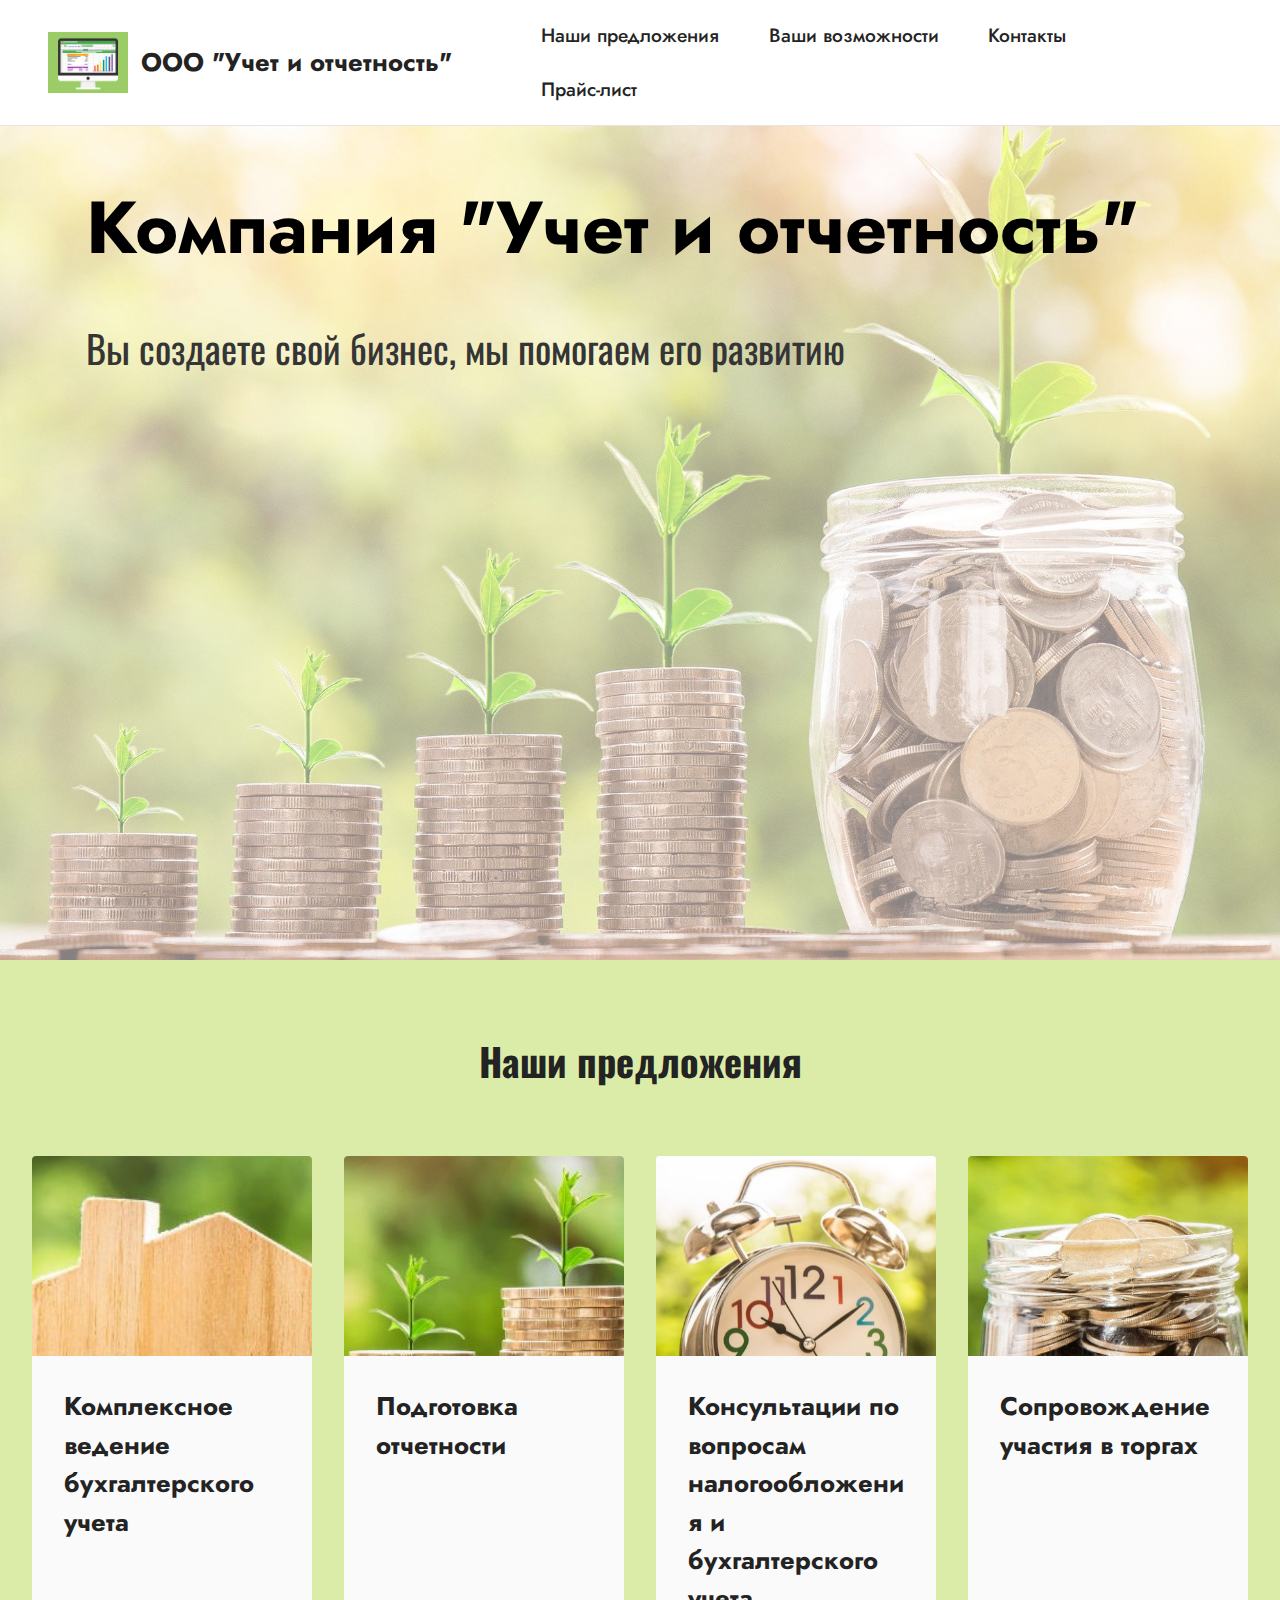
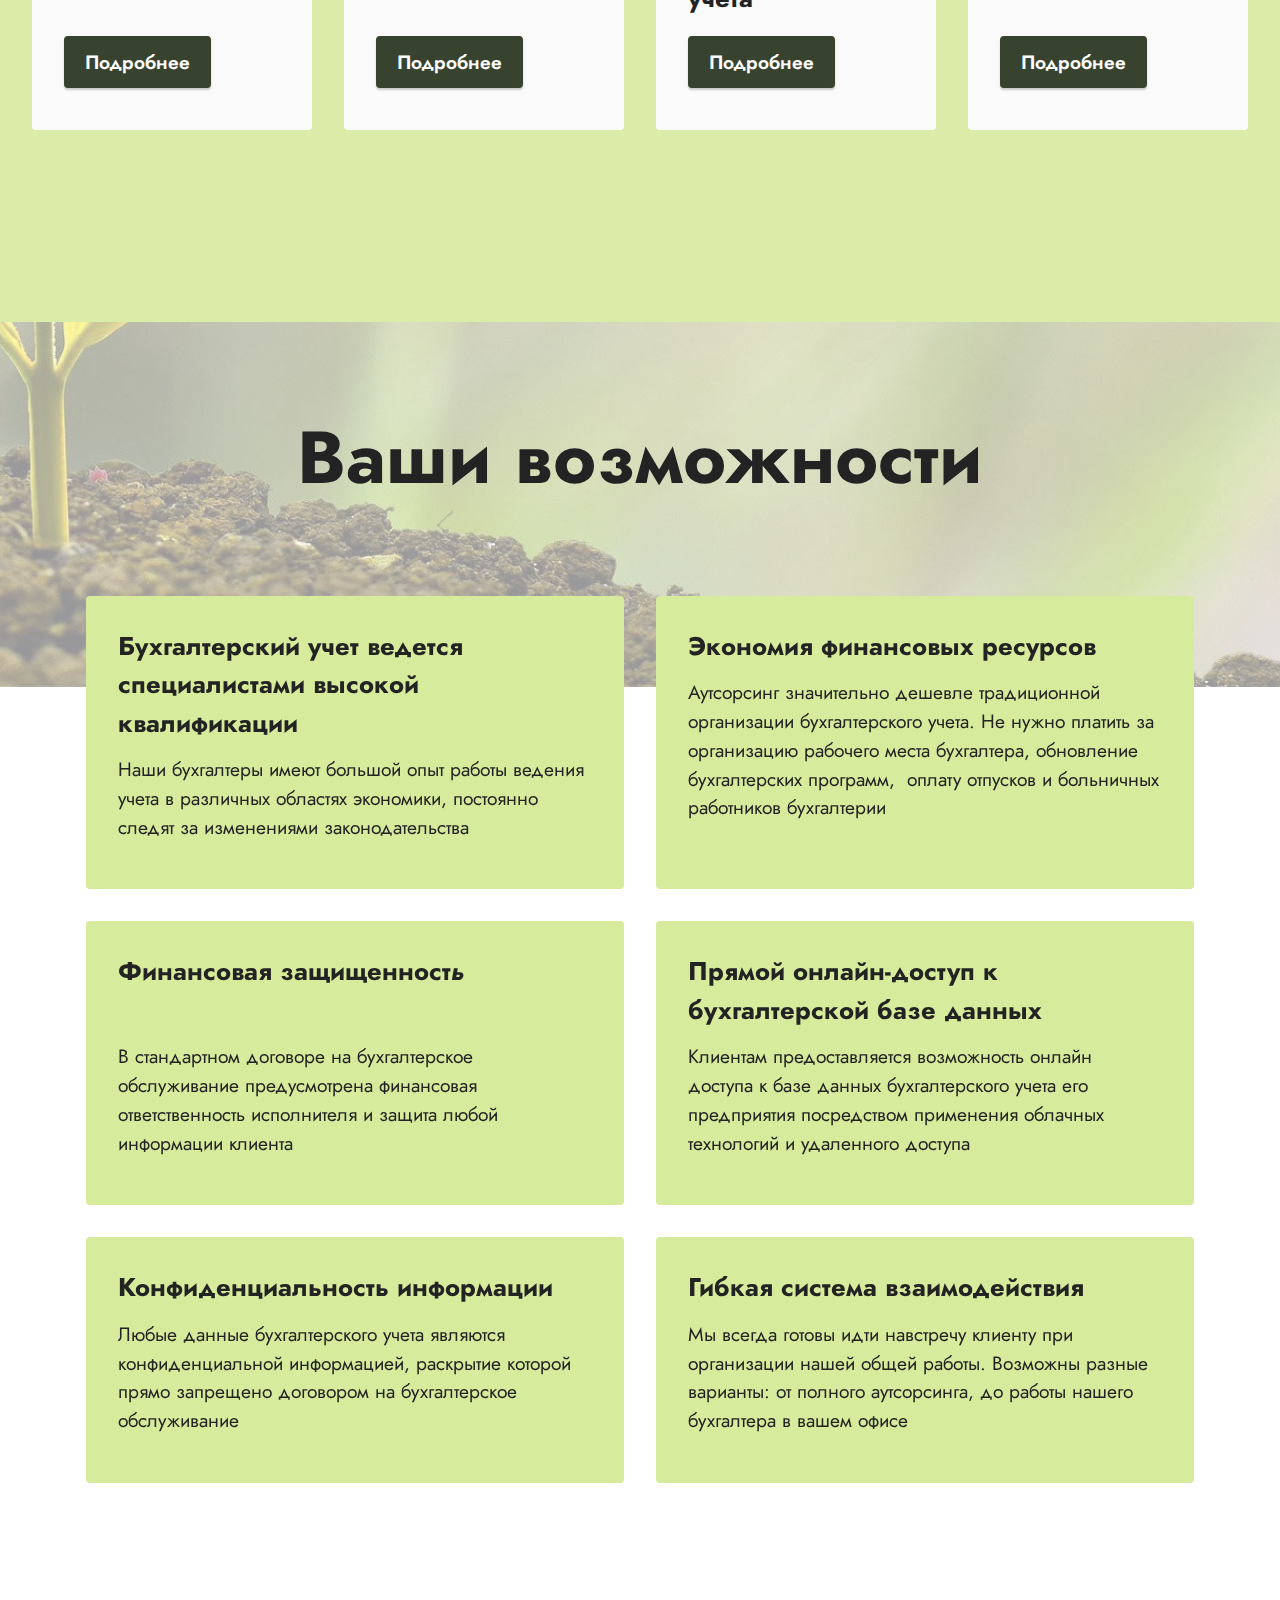
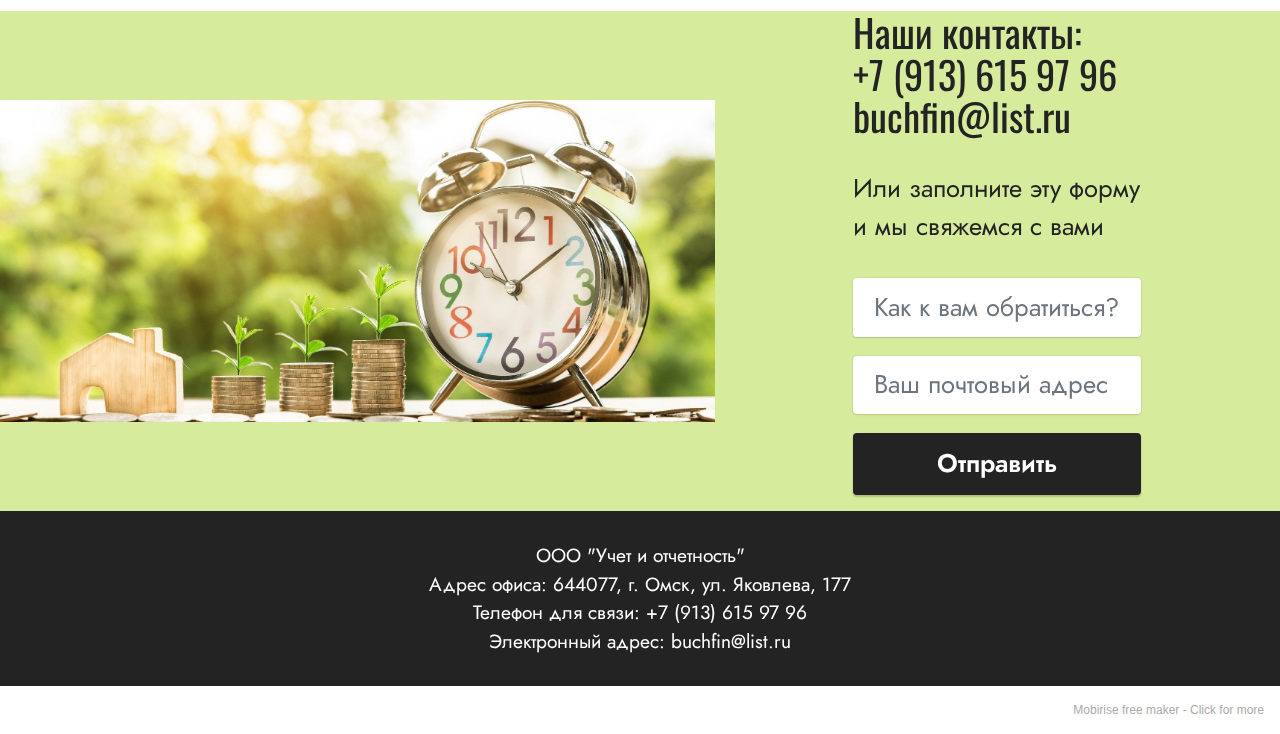
==== index.html @ 3f4c17c1 "Add files via upload" ====
<!DOCTYPE html>
<html  >
<head>
  <!-- Site made with Mobirise Website Builder v5.3.5, https://mobirise.com -->
  <meta charset="UTF-8">
  <meta http-equiv="X-UA-Compatible" content="IE=edge">
  <meta name="generator" content="Mobirise v5.3.5, mobirise.com">
  <meta name="viewport" content="width=device-width, initial-scale=1, minimum-scale=1">
  <link rel="shortcut icon" href="assets/images/mbr-96x73.png" type="image/x-icon">
  <meta name="description" content="">
  
  
  <title>ООО "Учет и отчетность"</title>
  <link rel="stylesheet" href="assets/tether/tether.min.css">
  <link rel="stylesheet" href="assets/bootstrap/css/bootstrap.min.css">
  <link rel="stylesheet" href="assets/bootstrap/css/bootstrap-grid.min.css">
  <link rel="stylesheet" href="assets/bootstrap/css/bootstrap-reboot.min.css">
  <link rel="stylesheet" href="assets/dropdown/css/style.css">
  <link rel="stylesheet" href="assets/formstyler/jquery.formstyler.css">
  <link rel="stylesheet" href="assets/formstyler/jquery.formstyler.theme.css">
  <link rel="stylesheet" href="assets/datepicker/jquery.datetimepicker.min.css">
  <link rel="stylesheet" href="assets/socicon/css/styles.css">
  <link rel="stylesheet" href="assets/theme/css/style.css">
  <link rel="preload" href="https://fonts.googleapis.com/css?family=Jost:100,200,300,400,500,600,700,800,900,100i,200i,300i,400i,500i,600i,700i,800i,900i&display=swap" as="style" onload="this.onload=null;this.rel='stylesheet'">
  <noscript><link rel="stylesheet" href="https://fonts.googleapis.com/css?family=Jost:100,200,300,400,500,600,700,800,900,100i,200i,300i,400i,500i,600i,700i,800i,900i&display=swap"></noscript>
  <link rel="preload" href="https://fonts.googleapis.com/css?family=Oswald:200,300,400,500,600,700&display=swap" as="style" onload="this.onload=null;this.rel='stylesheet'">
  <noscript><link rel="stylesheet" href="https://fonts.googleapis.com/css?family=Oswald:200,300,400,500,600,700&display=swap"></noscript>
  <link rel="preload" as="style" href="assets/mobirise/css/mbr-additional.css"><link rel="stylesheet" href="assets/mobirise/css/mbr-additional.css" type="text/css">
  
  
  
  
</head>
<body>
  
  <section class="menu cid-s48OLK6784" once="menu" id="menu1-h">
    
    <nav class="navbar navbar-dropdown navbar-fixed-top navbar-expand-lg">
        <div class="container-fluid">
            <div class="navbar-brand">
                <span class="navbar-logo">
                    <a href="#top">
                        <img src="assets/images/mbr-96x73.png" alt="Mobirise" style="height: 3.8rem;">
                    </a>
                </span>
                <span class="navbar-caption-wrap"><a class="navbar-caption text-black text-primary display-5" href="index.html#top">ООО "Учет и отчетность"</a></span>
            </div>
            <button class="navbar-toggler" type="button" data-toggle="collapse" data-target="#navbarSupportedContent" aria-controls="navbarNavAltMarkup" aria-expanded="false" aria-label="Toggle navigation">
                <div class="hamburger">
                    <span></span>
                    <span></span>
                    <span></span>
                    <span></span>
                </div>
            </button>
            <div class="collapse navbar-collapse" id="navbarSupportedContent">
                <ul class="navbar-nav nav-dropdown nav-right" data-app-modern-menu="true"><li class="nav-item"><a class="nav-link link text-black text-primary display-7" href="index.html#gallery3-n">Наши предложения</a></li>
                    <li class="nav-item"><a class="nav-link link text-black text-primary display-7" href="index.html#features8-1b" aria-expanded="false">Ваши возможности</a></li><li class="nav-item"><a class="nav-link link text-black text-primary display-7" href="index.html#form3-m" aria-expanded="false">Контакты<br></a></li><li class="nav-item"><a class="nav-link link text-black text-primary display-7" href="page1.html" aria-expanded="false">Прайс-лист</a></li></ul>
                
                
            </div>
        </div>
    </nav>

</section>

<section class="header4 cid-syU03M7nkd mbr-fullscreen" id="header4-1c">

    
    <div class="mbr-overlay"></div>
    <div class="container">
        <div class="row">
            <div class="content-wrap">
                <h1 class="mbr-section-title mbr-fonts-style mbr-white mb-3 display-1"><strong>Компания "Учет и отчетность"&nbsp;</strong></h1>
                
                <p class="mbr-fonts-style mbr-text mbr-white mb-3 display-2">
                    <br>Вы создаете свой бизнес, мы помогаем его развитию&nbsp;<br></p>

                
            </div>
        </div>
    </div>
</section>

<section class="gallery3 cid-syCF41So3v" id="gallery3-n">
    
    
    <div class="container-fluid">
        <div class="mbr-section-head">
            <h4 class="mbr-section-title mbr-fonts-style align-center mb-0 display-2"><strong>Наши предложения</strong><br><strong><br></strong></h4>
            
        </div>
        <div class="row mt-4">
            
            <div class="item features-image сol-12 col-md-6 col-lg-3 active">
                <div class="item-wrapper">
                    <div class="item-img">
                        <img src="assets/images/money-2724235-1920-830x460.jpeg" alt="" data-slide-to="0">
                    </div>
                    <div class="item-content">
                        <h5 class="item-title mbr-fonts-style display-4"><strong>Комплексное ведение бухгалтерского учета</strong></h5>
                        
                        
                    </div>
                    <div class="mbr-section-btn item-footer mt-2"><a href="page1.html#content14-17" class="btn item-btn btn-primary display-7" target="_blank">Подробнее</a></div>
                </div>
            </div><div class="item features-image сol-12 col-md-6 col-lg-3">
                <div class="item-wrapper">
                    <div class="item-img">
                        <img src="assets/images/money-2724235-1923-830x460.jpeg" data-slide-to="1" alt="">
                    </div>
                    <div class="item-content">
                        <h5 class="item-title mbr-fonts-style display-4">
                            <strong>Подготовка отчетности</strong></h5>
                        
                        
                    </div>
                    <div class="mbr-section-btn item-footer mt-2"><a href="page1.html#content14-17" class="btn item-btn btn-primary display-7" target="_blank">Подробнее</a></div>
                </div>
            </div><div class="item features-image сol-12 col-md-6 col-lg-3">
                <div class="item-wrapper">
                    <div class="item-img">
                        <img src="assets/images/mbr-830x531.jpeg" data-slide-to="2" alt="">
                    </div>
                    <div class="item-content">
                        <h5 class="item-title mbr-fonts-style display-4">
                            <strong>Консультации по вопросам налогообложения и бухгалтерского учета</strong></h5>
                        
                        
                    </div>
                    <div class="mbr-section-btn item-footer mt-2"><a href="page1.html#content14-17" class="btn btn-primary item-btn display-7" target="_blank">Подробнее</a></div>
                </div>
            </div><div class="item features-image сol-12 col-md-6 col-lg-3">
                <div class="item-wrapper">
                    <div class="item-img">
                        <img src="assets/images/mbr-1920x1088.jpeg" alt="" title="" data-slide-to="3">
                    </div>
                    <div class="item-content">
                        <h5 class="item-title mbr-fonts-style display-4"><strong>Сопровождение участия в торгах</strong></h5>
                        
                        
                    </div>
                    <div class="mbr-section-btn item-footer mt-2"><a href="page1.html#content14-1k" class="btn btn-primary item-btn display-7" target="_blank">Подробнее</a></div>
                </div>
            </div>
            
            
        </div>
    </div>
</section>

<section class="features7 cid-syIoU6yJHV mbr-parallax-background" id="features8-1b">
    <!---->
    
    <div class="mbr-overlay" style="opacity: 0.6; background-color: rgb(255, 255, 255);">
    </div>
    <div class="container">
        <div class="row">
            <div class="title col-12">
                <h5 class="mbr-section-title mbr-fonts-style mb-3 display-1"><strong>Ваши возможности</strong><br><strong><br></strong></h5>
                
            </div>
            <div class="card col-12 col-md-6">
                <div class="card-wrapper">
                    <div class="top-line">
                        <h6 class="card-title mbr-fonts-style display-5"><strong>Бухгалтерский учет ведется специалистами высокой квалификации</strong></h6>
                        <p class="mbr-text cost mbr-fonts-style display-5"></p>
                    </div>
                    <div class="bottom-line">
                        <p class="mbr-text mbr-fonts-style display-7">
                            Наши бухгалтеры имеют большой опыт работы ведения учета в различных областях экономики, постоянно следят за изменениями законодательства</p>
                    </div>
                </div>
            </div>
            <div class="card col-12 col-md-6">
                <div class="card-wrapper">
                    <div class="top-line">
                        <h6 class="card-title mbr-fonts-style display-5">
                            <strong>Экономия финансовых ресурсов</strong></h6>
                        <p class="mbr-text cost mbr-fonts-style display-5"></p>
                    </div>
                    <div class="bottom-line">
                        <p class="mbr-text mbr-fonts-style display-7">Аутсорсинг значительно дешевле традиционной организации бухгалтерского учета. Не нужно платить за организацию рабочего места бухгалтера, обновление бухгалтерских программ,&nbsp; оплату отпусков и больничных работников бухгалтерии</p>
                    </div>
                </div>
            </div>
            <div class="card col-12 col-md-6">
                <div class="card-wrapper">
                    <div class="top-line">
                        <h6 class="card-title mbr-fonts-style display-5"><strong>Финансовая защищенност<em>ь</em>&nbsp;</strong><br><strong><br></strong></h6>
                        <p class="mbr-text cost mbr-fonts-style display-5"></p>
                    </div>
                    <div class="bottom-line">
                        <p class="mbr-text mbr-fonts-style display-7">
                            В стандартном договоре на бухгалтерское обслуживание предусмотрена финансовая ответственность исполнителя и защита любой информации клиента</p>
                    </div>
                </div>
            </div>
            <div class="card col-12 col-md-6">
                <div class="card-wrapper">
                    <div class="top-line">
                        <h6 class="card-title mbr-fonts-style display-5"><strong>Прямой онлайн-доступ к бухгалтерской базе данных</strong></h6>
                        <p class="mbr-text cost mbr-fonts-style display-5"></p>
                    </div>
                    <div class="bottom-line">
                        <p class="mbr-text mbr-fonts-style display-7">Клиентам предоставляется возможность онлайн доступа к базе данных бухгалтерского учета его предприятия посредством применения облачных технологий и удаленного доступа</p>
                    </div>
                </div>
            </div>
            <div class="card col-12 col-md-6">
                <div class="card-wrapper">
                    <div class="top-line">
                        <h6 class="card-title mbr-fonts-style display-5"><strong>Конфиденциальность информации</strong></h6>
                        <p class="mbr-text cost mbr-fonts-style display-5"></p>
                    </div>
                    <div class="bottom-line">
                        <p class="mbr-text mbr-fonts-style display-7">
                            Любые данные бухгалтерского учета являются конфиденциальной информацией, раскрытие которой прямо запрещено договором на бухгалтерское обслуживание</p>
                    </div>
                </div>
            </div>
            <div class="card col-12 col-md-6">
                <div class="card-wrapper">
                    <div class="top-line">
                        <h6 class="card-title mbr-fonts-style display-5"><strong>Гибкая система взаимодействия</strong></h6>
                        <p class="mbr-text cost mbr-fonts-style display-5"></p>
                    </div>
                    <div class="bottom-line">
                        <p class="mbr-text mbr-fonts-style display-7">Мы всегда готовы идти навстречу клиенту при организации нашей общей работы. Возможны разные варианты: от полного аутсорсинга, до работы нашего бухгалтера в вашем офисе</p>
                    </div>
                </div>
            </div>
            
            
            
            
            
            
        </div>
    </div>
</section>

<section class="form3 cid-syCEPSf8Er" id="form3-m">

    

    

    <div class="container-fluid">
        <div class="row justify-content-center">
            <div class="col-lg-7 col-12">
                <div class="image-wrapper">
                    <img class="w-100" src="assets/images/mbr-3-1920x1106.jpeg" alt="Mobirise">
                </div>
            </div>
            <div class="col-lg-3 offset-lg-1 mbr-form" data-form-type="formoid">
                <form action="https://mobirise.eu/" method="POST" class="mbr-form form-with-styler" data-form-title="Form Name"><input type="hidden" name="email" data-form-email="true" value="y5bqqGk/dDwsZCyQzuIjPBcmz37fsvOUtgq8ciHvunCCaUxEdRWAOSdjBmNCWpwfc0aMlXNDbZsODBGO4Di7nUTBG/PcpRp6veGnugmZunSz46IM7+R8z9iFpBeefvGs">
                    <div class="row">
                        <div hidden="hidden" data-form-alert="" class="alert alert-success col-12">Спасибо, мы свяжемся с вами!</div>
                        <div hidden="hidden" data-form-alert-danger="" class="alert alert-danger col-12">Oops...! some
                            problem!</div>
                    </div>
                    <div class="dragArea row">
                        <div class="col-lg-12 col-md-12 col-sm-12">
                            <h1 class="mbr-section-title mb-4 display-2">Наши контакты:<br>+7 (913) 615 97 96<br>buchfin@list.ru<strong><em><br></em></strong></h1>
                        </div>
                        <div class="col-lg-12 col-md-12 col-sm-12">
                            <p class="mbr-text mbr-fonts-style mb-4 display-4">Или заполните эту форму и мы свяжемся с вами</p>
                        </div>
                        <div data-for="name" class="col-lg-12 col-md col-sm-12 form-group">
                            <input type="text" name="name" placeholder="Как к вам обратиться?" data-form-field="name" class="form-control" value="" id="name-form3-m">
                        </div>
                        <div class="col-lg-12 col-md col-sm-12 form-group" data-for="email">
                            <input type="email" name="email" placeholder="Ваш почтовый адрес" data-form-field="email" class="form-control" value="" id="email-form3-m">
                        </div>
                        <div class="col-md-auto col-12 mbr-section-btn"><button type="submit" class="btn btn-black display-4">Отправить</button></div>
                    </div>
                </form>
            </div>
            <div class="offset-lg-1"></div>
        </div>
    </div>
</section>

<section class="footer7 cid-szqTMh1D4b" once="footers" id="footer7-1l">

    

    

    <div class="container">
        <div class="media-container-row align-center mbr-white">
            <div class="col-12">
                <p class="mbr-text mb-0 mbr-fonts-style display-7">ООО "Учет и отчетность"<br>Адрес офиса: 644077, г. Омск, ул. Яковлева, 177<br>Телефон для связи:&nbsp;+7 (913) 615 97 96<br>Электронный адрес:&nbsp;buchfin@list.ru<br>
                </p>
            </div>
        </div>
    </div>
</section><section style="background-color: #fff; font-family: -apple-system, BlinkMacSystemFont, 'Segoe UI', 'Roboto', 'Helvetica Neue', Arial, sans-serif; color:#aaa; font-size:12px; padding: 0; align-items: center; display: flex;"><a href="https://mobirise.site/k" style="flex: 1 1; height: 3rem; padding-left: 1rem;"></a><p style="flex: 0 0 auto; margin:0; padding-right:1rem;">Mobirise free maker - <a href="https://mobirise.site/p" style="color:#aaa;">Click for more</a></p></section><script src="assets/web/assets/jquery/jquery.min.js"></script>  <script src="assets/popper/popper.min.js"></script>  <script src="assets/tether/tether.min.js"></script>  <script src="assets/bootstrap/js/bootstrap.min.js"></script>  <script src="assets/smoothscroll/smooth-scroll.js"></script>  <script src="assets/parallax/jarallax.min.js"></script>  <script src="assets/dropdown/js/nav-dropdown.js"></script>  <script src="assets/dropdown/js/navbar-dropdown.js"></script>  <script src="assets/touchswipe/jquery.touch-swipe.min.js"></script>  <script src="assets/formstyler/jquery.formstyler.js"></script>  <script src="assets/formstyler/jquery.formstyler.min.js"></script>  <script src="assets/datepicker/jquery.datetimepicker.full.js"></script>  <script src="assets/theme/js/script.js"></script>  <script src="assets/formoid/formoid.min.js"></script>  
  
  
 <div id="scrollToTop" class="scrollToTop mbr-arrow-up"><a style="text-align: center;"><i class="mbr-arrow-up-icon mbr-arrow-up-icon-cm cm-icon cm-icon-smallarrow-up"></i></a></div>
  </body>
</html>
---- assets/dropdown/css/style.css ----
.navbar-dropdown {
  left: 0;
  padding: 0;
  position: absolute;
  right: 0;
  top: 0;
  transition: all 0.45s ease;
  z-index: 1030;
  background: #282828; }
  .navbar-dropdown .navbar-logo {
    margin-right: 0.8rem;
    transition: margin 0.3s ease-in-out;
    vertical-align: middle; }
    .navbar-dropdown .navbar-logo img {
      height: 3.125rem;
      transition: all 0.3s ease-in-out; }
    .navbar-dropdown .navbar-logo.mbr-iconfont {
      font-size: 3.125rem;
      line-height: 3.125rem; }
  .navbar-dropdown .navbar-caption {
    font-weight: 700;
    white-space: normal;
    vertical-align: -4px;
    line-height: 3.125rem !important; }
    .navbar-dropdown .navbar-caption, .navbar-dropdown .navbar-caption:hover {
      color: inherit;
      text-decoration: none; }
  .navbar-dropdown .mbr-iconfont + .navbar-caption {
    vertical-align: -1px; }
  .navbar-dropdown.navbar-fixed-top {
    position: fixed; }
  .navbar-dropdown .navbar-brand span {
    vertical-align: -4px; }
  .navbar-dropdown.bg-color.transparent {
    background: none; }
  .navbar-dropdown.navbar-short .navbar-brand {
    padding: 0.625rem 0; }
    .navbar-dropdown.navbar-short .navbar-brand span {
      vertical-align: -1px; }
  .navbar-dropdown.navbar-short .navbar-caption {
    line-height: 2.375rem !important;
    vertical-align: -2px; }
  .navbar-dropdown.navbar-short .navbar-logo {
    margin-right: 0.5rem; }
    .navbar-dropdown.navbar-short .navbar-logo img {
      height: 2.375rem; }
    .navbar-dropdown.navbar-short .navbar-logo.mbr-iconfont {
      font-size: 2.375rem;
      line-height: 2.375rem; }
  .navbar-dropdown.navbar-short .mbr-table-cell {
    height: 3.625rem; }
  .navbar-dropdown .navbar-close {
    left: 0.6875rem;
    position: fixed;
    top: 0.75rem;
    z-index: 1000; }
  .navbar-dropdown .hamburger-icon {
    content: "";
    display: inline-block;
    vertical-align: middle;
    width: 16px;
    -webkit-box-shadow: 0 -6px 0 1px #282828,0 0 0 1px #282828,0 6px 0 1px #282828;
    -moz-box-shadow: 0 -6px 0 1px #282828,0 0 0 1px #282828,0 6px 0 1px #282828;
    box-shadow: 0 -6px 0 1px #282828,0 0 0 1px #282828,0 6px 0 1px #282828; }

.dropdown-menu .dropdown-toggle[data-toggle="dropdown-submenu"]::after {
  border-bottom: 0.35em solid transparent;
  border-left: 0.35em solid;
  border-right: 0;
  border-top: 0.35em solid transparent;
  margin-left: 0.3rem; }

.dropdown-menu .dropdown-item:focus {
  outline: 0; }

.nav-dropdown {
  font-size: 0.75rem;
  font-weight: 500;
  height: auto !important; }
  .nav-dropdown .nav-btn {
    padding-left: 1rem; }
  .nav-dropdown .link {
    margin: .667em 1.667em;
    font-weight: 500;
    padding: 0;
    transition: color .2s ease-in-out; }
    .nav-dropdown .link.dropdown-toggle {
      margin-right: 2.583em; }
      .nav-dropdown .link.dropdown-toggle::after {
        margin-left: .25rem;
        border-top: 0.35em solid;
        border-right: 0.35em solid transparent;
        border-left: 0.35em solid transparent;
        border-bottom: 0; }
      .nav-dropdown .link.dropdown-toggle[aria-expanded="true"] {
        margin: 0;
        padding: 0.667em 3.263em  0.667em 1.667em; }
  .nav-dropdown .link::after,
  .nav-dropdown .dropdown-item::after {
    color: inherit; }
  .nav-dropdown .btn {
    font-size: 0.75rem;
    font-weight: 700;
    letter-spacing: 0;
    margin-bottom: 0;
    padding-left: 1.25rem;
    padding-right: 1.25rem; }
  .nav-dropdown .dropdown-menu {
    border-radius: 0;
    border: 0;
    left: 0;
    margin: 0;
    padding-bottom: 1.25rem;
    padding-top: 1.25rem;
    position: relative; }
  .nav-dropdown .dropdown-submenu {
    margin-left: 0.125rem;
    top: 0; }
  .nav-dropdown .dropdown-item {
    font-weight: 500;
    line-height: 2;
    padding: 0.3846em 4.615em 0.3846em 1.5385em;
    position: relative;
    transition: color .2s ease-in-out, background-color .2s ease-in-out; }
    .nav-dropdown .dropdown-item::after {
      margin-top: -0.3077em;
      position: absolute;
      right: 1.1538em;
      top: 50%; }
    .nav-dropdown .dropdown-item:focus, .nav-dropdown .dropdown-item:hover {
      background: none; }

@media (max-width: 767px) {
  .nav-dropdown.navbar-toggleable-sm {
    bottom: 0;
    display: none;
    left: 0;
    overflow-x: hidden;
    position: fixed;
    top: 0;
    transform: translateX(-100%);
    -ms-transform: translateX(-100%);
    -webkit-transform: translateX(-100%);
    width: 18.75rem;
    z-index: 999; } }
.nav-dropdown.navbar-toggleable-xl {
  bottom: 0;
  display: none;
  left: 0;
  overflow-x: hidden;
  position: fixed;
  top: 0;
  transform: translateX(-100%);
  -ms-transform: translateX(-100%);
  -webkit-transform: translateX(-100%);
  width: 18.75rem;
  z-index: 999; }

.nav-dropdown-sm {
  display: block !important;
  overflow-x: hidden;
  overflow: auto;
  padding-top: 3.875rem; }
  .nav-dropdown-sm::after {
    content: "";
    display: block;
    height: 3rem;
    width: 100%; }
  .nav-dropdown-sm.collapse.in ~ .navbar-close {
    display: block !important; }
  .nav-dropdown-sm.collapsing, .nav-dropdown-sm.collapse.in {
    transform: translateX(0);
    -ms-transform: translateX(0);
    -webkit-transform: translateX(0);
    transition: all 0.25s ease-out;
    -webkit-transition: all 0.25s ease-out;
    background: #282828; }
  .nav-dropdown-sm.collapsing[aria-expanded="false"] {
    transform: translateX(-100%);
    -ms-transform: translateX(-100%);
    -webkit-transform: translateX(-100%); }
  .nav-dropdown-sm .nav-item {
    display: block;
    margin-left: 0 !important;
    padding-left: 0; }
  .nav-dropdown-sm .link,
  .nav-dropdown-sm .dropdown-item {
    border-top: 1px dotted rgba(255, 255, 255, 0.1);
    font-size: 0.8125rem;
    line-height: 1.6;
    margin: 0 !important;
    padding: 0.875rem 2.4rem 0.875rem 1.5625rem !important;
    position: relative;
    white-space: normal; }
    .nav-dropdown-sm .link:focus, .nav-dropdown-sm .link:hover,
    .nav-dropdown-sm .dropdown-item:focus,
    .nav-dropdown-sm .dropdown-item:hover {
      background: rgba(0, 0, 0, 0.2) !important;
      color: #c0a375; }
  .nav-dropdown-sm .nav-btn {
    position: relative;
    padding: 1.5625rem 1.5625rem 0 1.5625rem; }
    .nav-dropdown-sm .nav-btn::before {
      border-top: 1px dotted rgba(255, 255, 255, 0.1);
      content: "";
      left: 0;
      position: absolute;
      top: 0;
      width: 100%; }
    .nav-dropdown-sm .nav-btn + .nav-btn {
      padding-top: 0.625rem; }
      .nav-dropdown-sm .nav-btn + .nav-btn::before {
        display: none; }
  .nav-dropdown-sm .btn {
    padding: 0.625rem 0; }
  .nav-dropdown-sm .dropdown-toggle[data-toggle="dropdown-submenu"]::after {
    margin-left: .25rem;
    border-top: 0.35em solid;
    border-right: 0.35em solid transparent;
    border-left: 0.35em solid transparent;
    border-bottom: 0; }
  .nav-dropdown-sm .dropdown-toggle[data-toggle="dropdown-submenu"][aria-expanded="true"]::after {
    border-top: 0;
    border-right: 0.35em solid transparent;
    border-left: 0.35em solid transparent;
    border-bottom: 0.35em solid; }
  .nav-dropdown-sm .dropdown-menu {
    margin: 0;
    padding: 0;
    position: relative;
    top: 0;
    left: 0;
    width: 100%;
    border: 0;
    float: none;
    border-radius: 0;
    background: none; }
  .nav-dropdown-sm .dropdown-submenu {
    left: 100%;
    margin-left: 0.125rem;
    margin-top: -1.25rem;
    top: 0; }

.navbar-toggleable-sm .nav-dropdown .dropdown-menu {
  position: absolute; }

.navbar-toggleable-sm .nav-dropdown .dropdown-submenu {
  left: 100%;
  margin-left: 0.125rem;
  margin-top: -1.25rem;
  top: 0; }

.navbar-toggleable-sm.opened .nav-dropdown .dropdown-menu {
  position: relative; }

.navbar-toggleable-sm.opened .nav-dropdown .dropdown-submenu {
  left: 0;
  margin-left: 00rem;
  margin-top: 0rem;
  top: 0; }

.is-builder .nav-dropdown.collapsing {
  transition: none !important; }

/*# sourceMappingURL=style.css.map */
---- assets/socicon/css/styles.css ----
@charset "UTF-8";

@font-face {
  font-family: 'Socicon';
  src:  url('../fonts/socicon.eot');
  src:  url('../fonts/socicon.eot?#iefix') format('embedded-opentype'),
    url('../fonts/socicon.woff2') format('woff2'),
    url('../fonts/socicon.ttf') format('truetype'),
    url('../fonts/socicon.woff') format('woff'),
    url('../fonts/socicon.svg#socicon') format('svg');
  font-weight: normal;
  font-style: normal;
  font-display: swap;
}

[data-icon]:before {
  font-family: "socicon" !important;
  content: attr(data-icon);
  font-style: normal !important;
  font-weight: normal !important;
  font-variant: normal !important;
  text-transform: none !important;
  speak: none;
  line-height: 1;
  -webkit-font-smoothing: antialiased;
  -moz-osx-font-smoothing: grayscale;
}

[class^="socicon-"], [class*=" socicon-"] {
  /* use !important to prevent issues with browser extensions that change fonts */
  font-family: 'Socicon' !important;
  speak: none;
  font-style: normal;
  font-weight: normal;
  font-variant: normal;
  text-transform: none;
  line-height: 1;

  /* Better Font Rendering =========== */
  -webkit-font-smoothing: antialiased;
  -moz-osx-font-smoothing: grayscale;
}

.socicon-eitaa:before {
  content: "\e97c";
}
.socicon-soroush:before {
  content: "\e97d";
}
.socicon-bale:before {
  content: "\e97e";
}
.socicon-zazzle:before {
  content: "\e97b";
}
.socicon-society6:before {
  content: "\e97a";
}
.socicon-redbubble:before {
  content: "\e979";
}
.socicon-avvo:before {
  content: "\e978";
}
.socicon-stitcher:before {
  content: "\e977";
}
.socicon-googlehangouts:before {
  content: "\e974";
}
.socicon-dlive:before {
  content: "\e975";
}
.socicon-vsco:before {
  content: "\e976";
}
.socicon-flipboard:before {
  content: "\e973";
}
.socicon-ubuntu:before {
  content: "\e958";
}
.socicon-artstation:before {
  content: "\e959";
}
.socicon-invision:before {
  content: "\e95a";
}
.socicon-torial:before {
  content: "\e95b";
}
.socicon-collectorz:before {
  content: "\e95c";
}
.socicon-seenthis:before {
  content: "\e95d";
}
.socicon-googleplaymusic:before {
  content: "\e95e";
}
.socicon-debian:before {
  content: "\e95f";
}
.socicon-filmfreeway:before {
  content: "\e960";
}
.socicon-gnome:before {
  content: "\e961";
}
.socicon-itchio:before {
  content: "\e962";
}
.socicon-jamendo:before {
  content: "\e963";
}
.socicon-mix:before {
  content: "\e964";
}
.socicon-sharepoint:before {
  content: "\e965";
}
.socicon-tinder:before {
  content: "\e966";
}
.socicon-windguru:before {
  content: "\e967";
}
.socicon-cdbaby:before {
  content: "\e968";
}
.socicon-elementaryos:before {
  content: "\e969";
}
.socicon-stage32:before {
  content: "\e96a";
}
.socicon-tiktok:before {
  content: "\e96b";
}
.socicon-gitter:before {
  content: "\e96c";
}
.socicon-letterboxd:before {
  content: "\e96d";
}
.socicon-threema:before {
  content: "\e96e";
}
.socicon-splice:before {
  content: "\e96f";
}
.socicon-metapop:before {
  content: "\e970";
}
.socicon-naver:before {
  content: "\e971";
}
.socicon-remote:before {
  content: "\e972";
}
.socicon-internet:before {
  content: "\e957";
}
.socicon-moddb:before {
  content: "\e94b";
}
.socicon-indiedb:before {
  content: "\e94c";
}
.socicon-traxsource:before {
  content: "\e94d";
}
.socicon-gamefor:before {
  content: "\e94e";
}
.socicon-pixiv:before {
  content: "\e94f";
}
.socicon-myanimelist:before {
  content: "\e950";
}
.socicon-blackberry:before {
  content: "\e951";
}
.socicon-wickr:before {
  content: "\e952";
}
.socicon-spip:before {
  content: "\e953";
}
.socicon-napster:before {
  content: "\e954";
}
.socicon-beatport:before {
  content: "\e955";
}
.socicon-hackerone:before {
  content: "\e956";
}
.socicon-hackernews:before {
  content: "\e946";
}
.socicon-smashwords:before {
  content: "\e947";
}
.socicon-kobo:before {
  content: "\e948";
}
.socicon-bookbub:before {
  content: "\e949";
}
.socicon-mailru:before {
  content: "\e94a";
}
.socicon-gitlab:before {
  content: "\e945";
}
.socicon-instructables:before {
  content: "\e944";
}
.socicon-portfolio:before {
  content: "\e943";
}
.socicon-codered:before {
  content: "\e940";
}
.socicon-origin:before {
  content: "\e941";
}
.socicon-nextdoor:before {
  content: "\e942";
}
.socicon-udemy:before {
  content: "\e93f";
}
.socicon-livemaster:before {
  content: "\e93e";
}
.socicon-crunchbase:before {
  content: "\e93b";
}
.socicon-homefy:before {
  content: "\e93c";
}
.socicon-calendly:before {
  content: "\e93d";
}
.socicon-realtor:before {
  content: "\e90f";
}
.socicon-tidal:before {
  content: "\e910";
}
.socicon-qobuz:before {
  content: "\e911";
}
.socicon-natgeo:before {
  content: "\e912";
}
.socicon-mastodon:before {
  content: "\e913";
}
.socicon-unsplash:before {
  content: "\e914";
}
.socicon-homeadvisor:before {
  content: "\e915";
}
.socicon-angieslist:before {
  content: "\e916";
}
.socicon-codepen:before {
  content: "\e917";
}
.socicon-slack:before {
  content: "\e918";
}
.socicon-openaigym:before {
  content: "\e919";
}
.socicon-logmein:before {
  content: "\e91a";
}
.socicon-fiverr:before {
  content: "\e91b";
}
.socicon-gotomeeting:before {
  content: "\e91c";
}
.socicon-aliexpress:before {
  content: "\e91d";
}
.socicon-guru:before {
  content: "\e91e";
}
.socicon-appstore:before {
  content: "\e91f";
}
.socicon-homes:before {
  content: "\e920";
}
.socicon-zoom:before {
  content: "\e921";
}
.socicon-alibaba:before {
  content: "\e922";
}
.socicon-craigslist:before {
  content: "\e923";
}
.socicon-wix:before {
  content: "\e924";
}
.socicon-redfin:before {
  content: "\e925";
}
.socicon-googlecalendar:before {
  content: "\e926";
}
.socicon-shopify:before {
  content: "\e927";
}
.socicon-freelancer:before {
  content: "\e928";
}
.socicon-seedrs:before {
  content: "\e929";
}
.socicon-bing:before {
  content: "\e92a";
}
.socicon-doodle:before {
  content: "\e92b";
}
.socicon-bonanza:before {
  content: "\e92c";
}
.socicon-squarespace:before {
  content: "\e92d";
}
.socicon-toptal:before {
  content: "\e92e";
}
.socicon-gust:before {
  content: "\e92f";
}
.socicon-ask:before {
  content: "\e930";
}
.socicon-trulia:before {
  content: "\e931";
}
.socicon-loomly:before {
  content: "\e932";
}
.socicon-ghost:before {
  content: "\e933";
}
.socicon-upwork:before {
  content: "\e934";
}
.socicon-fundable:before {
  content: "\e935";
}
.socicon-booking:before {
  content: "\e936";
}
.socicon-googlemaps:before {
  content: "\e937";
}
.socicon-zillow:before {
  content: "\e938";
}
.socicon-niconico:before {
  content: "\e939";
}
.socicon-toneden:before {
  content: "\e93a";
}
.socicon-augment:before {
  content: "\e908";
}
.socicon-bitbucket:before {
  content: "\e909";
}
.socicon-fyuse:before {
  content: "\e90a";
}
.socicon-yt-gaming:before {
  content: "\e90b";
}
.socicon-sketchfab:before {
  content: "\e90c";
}
.socicon-mobcrush:before {
  content: "\e90d";
}
.socicon-microsoft:before {
  content: "\e90e";
}
.socicon-pandora:before {
  content: "\e907";
}
.socicon-messenger:before {
  content: "\e906";
}
.socicon-gamewisp:before {
  content: "\e905";
}
.socicon-bloglovin:before {
  content: "\e904";
}
.socicon-tunein:before {
  content: "\e903";
}
.socicon-gamejolt:before {
  content: "\e901";
}
.socicon-trello:before {
  content: "\e902";
}
.socicon-spreadshirt:before {
  content: "\e900";
}
.socicon-500px:before {
  content: "\e000";
}
.socicon-8tracks:before {
  content: "\e001";
}
.socicon-airbnb:before {
  content: "\e002";
}
.socicon-alliance:before {
  content: "\e003";
}
.socicon-amazon:before {
  content: "\e004";
}
.socicon-amplement:before {
  content: "\e005";
}
.socicon-android:before {
  content: "\e006";
}
.socicon-angellist:before {
  content: "\e007";
}
.socicon-apple:before {
  content: "\e008";
}
.socicon-appnet:before {
  content: "\e009";
}
.socicon-baidu:before {
  content: "\e00a";
}
.socicon-bandcamp:before {
  content: "\e00b";
}
.socicon-battlenet:before {
  content: "\e00c";
}
.socicon-mixer:before {
  content: "\e00d";
}
.socicon-bebee:before {
  content: "\e00e";
}
.socicon-bebo:before {
  content: "\e00f";
}
.socicon-behance:before {
  content: "\e010";
}
.socicon-blizzard:before {
  content: "\e011";
}
.socicon-blogger:before {
  content: "\e012";
}
.socicon-buffer:before {
  content: "\e013";
}
.socicon-chrome:before {
  content: "\e014";
}
.socicon-coderwall:before {
  content: "\e015";
}
.socicon-curse:before {
  content: "\e016";
}
.socicon-dailymotion:before {
  content: "\e017";
}
.socicon-deezer:before {
  content: "\e018";
}
.socicon-delicious:before {
  content: "\e019";
}
.socicon-deviantart:before {
  content: "\e01a";
}
.socicon-diablo:before {
  content: "\e01b";
}
.socicon-digg:before {
  content: "\e01c";
}
.socicon-discord:before {
  content: "\e01d";
}
.socicon-disqus:before {
  content: "\e01e";
}
.socicon-douban:before {
  content: "\e01f";
}
.socicon-draugiem:before {
  content: "\e020";
}
.socicon-dribbble:before {
  content: "\e021";
}
.socicon-drupal:before {
  content: "\e022";
}
.socicon-ebay:before {
  content: "\e023";
}
.socicon-ello:before {
  content: "\e024";
}
.socicon-endomodo:before {
  content: "\e025";
}
.socicon-envato:before {
  content: "\e026";
}
.socicon-etsy:before {
  content: "\e027";
}
.socicon-facebook:before {
  content: "\e028";
}
.socicon-feedburner:before {
  content: "\e029";
}
.socicon-filmweb:before {
  content: "\e02a";
}
.socicon-firefox:before {
  content: "\e02b";
}
.socicon-flattr:before {
  content: "\e02c";
}
.socicon-flickr:before {
  content: "\e02d";
}
.socicon-formulr:before {
  content: "\e02e";
}
.socicon-forrst:before {
  content: "\e02f";
}
.socicon-foursquare:before {
  content: "\e030";
}
.socicon-friendfeed:before {
  content: "\e031";
}
.socicon-github:before {
  content: "\e032";
}
.socicon-goodreads:before {
  content: "\e033";
}
.socicon-google:before {
  content: "\e034";
}
.socicon-googlescholar:before {
  content: "\e035";
}
.socicon-googlegroups:before {
  content: "\e036";
}
.socicon-googlephotos:before {
  content: "\e037";
}
.socicon-googleplus:before {
  content: "\e038";
}
.socicon-grooveshark:before {
  content: "\e039";
}
.socicon-hackerrank:before {
  content: "\e03a";
}
.socicon-hearthstone:before {
  content: "\e03b";
}
.socicon-hellocoton:before {
  content: "\e03c";
}
.socicon-heroes:before {
  content: "\e03d";
}
.socicon-smashcast:before {
  content: "\e03e";
}
.socicon-horde:before {
  content: "\e03f";
}
.socicon-houzz:before {
  content: "\e040";
}
.socicon-icq:before {
  content: "\e041";
}
.socicon-identica:before {
  content: "\e042";
}
.socicon-imdb:before {
  content: "\e043";
}
.socicon-instagram:before {
  content: "\e044";
}
.socicon-issuu:before {
  content: "\e045";
}
.socicon-istock:before {
  content: "\e046";
}
.socicon-itunes:before {
  content: "\e047";
}
.socicon-keybase:before {
  content: "\e048";
}
.socicon-lanyrd:before {
  content: "\e049";
}
.socicon-lastfm:before {
  content: "\e04a";
}
.socicon-line:before {
  content: "\e04b";
}
.socicon-linkedin:before {
  content: "\e04c";
}
.socicon-livejournal:before {
  content: "\e04d";
}
.socicon-lyft:before {
  content: "\e04e";
}
.socicon-macos:before {
  content: "\e04f";
}
.socicon-mail:before {
  content: "\e050";
}
.socicon-medium:before {
  content: "\e051";
}
.socicon-meetup:before {
  content: "\e052";
}
.socicon-mixcloud:before {
  content: "\e053";
}
.socicon-modelmayhem:before {
  content: "\e054";
}
.socicon-mumble:before {
  content: "\e055";
}
.socicon-myspace:before {
  content: "\e056";
}
.socicon-newsvine:before {
  content: "\e057";
}
.socicon-nintendo:before {
  content: "\e058";
}
.socicon-npm:before {
  content: "\e059";
}
.socicon-odnoklassniki:before {
  content: "\e05a";
}
.socicon-openid:before {
  content: "\e05b";
}
.socicon-opera:before {
  content: "\e05c";
}
.socicon-outlook:before {
  content: "\e05d";
}
.socicon-overwatch:before {
  content: "\e05e";
}
.socicon-patreon:before {
  content: "\e05f";
}
.socicon-paypal:before {
  content: "\e060";
}
.socicon-periscope:before {
  content: "\e061";
}
.socicon-persona:before {
  content: "\e062";
}
.socicon-pinterest:before {
  content: "\e063";
}
.socicon-play:before {
  content: "\e064";
}
.socicon-player:before {
  content: "\e065";
}
.socicon-playstation:before {
  content: "\e066";
}
.socicon-pocket:before {
  content: "\e067";
}
.socicon-qq:before {
  content: "\e068";
}
.socicon-quora:before {
  content: "\e069";
}
.socicon-raidcall:before {
  content: "\e06a";
}
.socicon-ravelry:before {
  content: "\e06b";
}
.socicon-reddit:before {
  content: "\e06c";
}
.socicon-renren:before {
  content: "\e06d";
}
.socicon-researchgate:before {
  content: "\e06e";
}
.socicon-residentadvisor:before {
  content: "\e06f";
}
.socicon-reverbnation:before {
  content: "\e070";
}
.socicon-rss:before {
  content: "\e071";
}
.socicon-sharethis:before {
  content: "\e072";
}
.socicon-skype:before {
  content: "\e073";
}
.socicon-slideshare:before {
  content: "\e074";
}
.socicon-smugmug:before {
  content: "\e075";
}
.socicon-snapchat:before {
  content: "\e076";
}
.socicon-songkick:before {
  content: "\e077";
}
.socicon-soundcloud:before {
  content: "\e078";
}
.socicon-spotify:before {
  content: "\e079";
}
.socicon-stackexchange:before {
  content: "\e07a";
}
.socicon-stackoverflow:before {
  content: "\e07b";
}
.socicon-starcraft:before {
  content: "\e07c";
}
.socicon-stayfriends:before {
  content: "\e07d";
}
.socicon-steam:before {
  content: "\e07e";
}
.socicon-storehouse:before {
  content: "\e07f";
}
.socicon-strava:before {
  content: "\e080";
}
.socicon-streamjar:before {
  content: "\e081";
}
.socicon-stumbleupon:before {
  content: "\e082";
}
.socicon-swarm:before {
  content: "\e083";
}
.socicon-teamspeak:before {
  content: "\e084";
}
.socicon-teamviewer:before {
  content: "\e085";
}
.socicon-technorati:before {
  content: "\e086";
}
.socicon-telegram:before {
  content: "\e087";
}
.socicon-tripadvisor:before {
  content: "\e088";
}
.socicon-tripit:before {
  content: "\e089";
}
.socicon-triplej:before {
  content: "\e08a";
}
.socicon-tumblr:before {
  content: "\e08b";
}
.socicon-twitch:before {
  content: "\e08c";
}
.socicon-twitter:before {
  content: "\e08d";
}
.socicon-uber:before {
  content: "\e08e";
}
.socicon-ventrilo:before {
  content: "\e08f";
}
.socicon-viadeo:before {
  content: "\e090";
}
.socicon-viber:before {
  content: "\e091";
}
.socicon-viewbug:before {
  content: "\e092";
}
.socicon-vimeo:before {
  content: "\e093";
}
.socicon-vine:before {
  content: "\e094";
}
.socicon-vkontakte:before {
  content: "\e095";
}
.socicon-warcraft:before {
  content: "\e096";
}
.socicon-wechat:before {
  content: "\e097";
}
.socicon-weibo:before {
  content: "\e098";
}
.socicon-whatsapp:before {
  content: "\e099";
}
.socicon-wikipedia:before {
  content: "\e09a";
}
.socicon-windows:before {
  content: "\e09b";
}
.socicon-wordpress:before {
  content: "\e09c";
}
.socicon-wykop:before {
  content: "\e09d";
}
.socicon-xbox:before {
  content: "\e09e";
}
.socicon-xing:before {
  content: "\e09f";
}
.socicon-yahoo:before {
  content: "\e0a0";
}
.socicon-yammer:before {
  content: "\e0a1";
}
.socicon-yandex:before {
  content: "\e0a2";
}
.socicon-yelp:before {
  content: "\e0a3";
}
.socicon-younow:before {
  content: "\e0a4";
}
.socicon-youtube:before {
  content: "\e0a5";
}
.socicon-zapier:before {
  content: "\e0a6";
}
.socicon-zerply:before {
  content: "\e0a7";
}
.socicon-zomato:before {
  content: "\e0a8";
}
.socicon-zynga:before {
  content: "\e0a9";
}
---- assets/theme/css/style.css ----
@charset "UTF-8";
section {
  background-color: #ffffff;
}

body {
  font-style: normal;
  line-height: 1.5;
  font-weight: 400;
  color: #232323;
  position: relative;
}

section,
.container,
.container-fluid {
  position: relative;
  word-wrap: break-word;
}

a.mbr-iconfont:hover {
  text-decoration: none;
}

.article .lead p,
.article .lead ul,
.article .lead ol,
.article .lead pre,
.article .lead blockquote {
  margin-bottom: 0;
}

a {
  font-style: normal;
  font-weight: 400;
  cursor: pointer;
}
a, a:hover {
  text-decoration: none;
}

.mbr-section-title {
  font-style: normal;
  line-height: 1.3;
}

.mbr-section-subtitle {
  line-height: 1.3;
}

.mbr-text {
  font-style: normal;
  line-height: 1.7;
}

h1,
h2,
h3,
h4,
h5,
h6,
.display-1,
.display-2,
.display-4,
.display-5,
.display-7,
span,
p,
a {
  line-height: 1;
  word-break: break-word;
  word-wrap: break-word;
  font-weight: 400;
}

b,
strong {
  font-weight: bold;
}

input:-webkit-autofill, input:-webkit-autofill:hover, input:-webkit-autofill:focus, input:-webkit-autofill:active {
  transition-delay: 9999s;
  -webkit-transition-property: background-color, color;
  transition-property: background-color, color;
}

textarea[type=hidden] {
  display: none;
}

section {
  background-position: 50% 50%;
  background-repeat: no-repeat;
  background-size: cover;
}
section .mbr-background-video,
section .mbr-background-video-preview {
  position: absolute;
  bottom: 0;
  left: 0;
  right: 0;
  top: 0;
}

.hidden {
  visibility: hidden;
}

.mbr-z-index20 {
  z-index: 20;
}

/*! Base colors */
.mbr-white {
  color: #ffffff;
}

.mbr-black {
  color: #111111;
}

.mbr-bg-white {
  background-color: #ffffff;
}

.mbr-bg-black {
  background-color: #000000;
}

/*! Text-aligns */
.align-left {
  text-align: left;
}

.align-center {
  text-align: center;
}

.align-right {
  text-align: right;
}

/*! Font-weight  */
.mbr-light {
  font-weight: 300;
}

.mbr-regular {
  font-weight: 400;
}

.mbr-semibold {
  font-weight: 500;
}

.mbr-bold {
  font-weight: 700;
}

/*! Media  */
.media-content {
  flex-basis: 100%;
}

.media-container-row {
  display: flex;
  flex-direction: row;
  flex-wrap: wrap;
  justify-content: center;
  align-content: center;
  align-items: start;
}
.media-container-row .media-size-item {
  width: 400px;
}

.media-container-column {
  display: flex;
  flex-direction: column;
  flex-wrap: wrap;
  justify-content: center;
  align-content: center;
  align-items: stretch;
}
.media-container-column > * {
  width: 100%;
}

@media (min-width: 992px) {
  .media-container-row {
    flex-wrap: nowrap;
  }
}
figure {
  margin-bottom: 0;
  overflow: hidden;
}

figure[mbr-media-size] {
  transition: width 0.1s;
}

img,
iframe {
  display: block;
  width: 100%;
}

.card {
  background-color: transparent;
  border: none;
}

.card-box {
  width: 100%;
}

.card-img {
  text-align: center;
  flex-shrink: 0;
  -webkit-flex-shrink: 0;
}

.media {
  max-width: 100%;
  margin: 0 auto;
}

.mbr-figure {
  align-self: center;
}

.media-container > div {
  max-width: 100%;
}

.mbr-figure img,
.card-img img {
  width: 100%;
}

@media (max-width: 991px) {
  .media-size-item {
    width: auto !important;
  }

  .media {
    width: auto;
  }

  .mbr-figure {
    width: 100% !important;
  }
}
/*! Buttons */
.mbr-section-btn {
  margin-left: -0.6rem;
  margin-right: -0.6rem;
  font-size: 0;
}

.btn {
  font-weight: 600;
  border-width: 1px;
  font-style: normal;
  margin: 0.6rem 0.6rem;
  white-space: normal;
  transition: all 0.2s ease-in-out;
  display: inline-flex;
  align-items: center;
  justify-content: center;
  word-break: break-word;
}

.btn-sm {
  font-weight: 600;
  letter-spacing: 0px;
  transition: all 0.3s ease-in-out;
}

.btn-md {
  font-weight: 600;
  letter-spacing: 0px;
  transition: all 0.3s ease-in-out;
}

.btn-lg {
  font-weight: 600;
  letter-spacing: 0px;
  transition: all 0.3s ease-in-out;
}

.btn-form {
  margin: 0;
}
.btn-form:hover {
  cursor: pointer;
}

nav .mbr-section-btn {
  margin-left: 0rem;
  margin-right: 0rem;
}

/*! Btn icon margin */
.btn .mbr-iconfont,
.btn.btn-sm .mbr-iconfont {
  order: 1;
  cursor: pointer;
  margin-left: 0.5rem;
  vertical-align: sub;
}

.btn.btn-md .mbr-iconfont,
.btn.btn-md .mbr-iconfont {
  margin-left: 0.8rem;
}

.mbr-regular {
  font-weight: 400;
}

.mbr-semibold {
  font-weight: 500;
}

.mbr-bold {
  font-weight: 700;
}

[type=submit] {
  -webkit-appearance: none;
}

/*! Full-screen */
.mbr-fullscreen .mbr-overlay {
  min-height: 100vh;
}

.mbr-fullscreen {
  display: flex;
  display: -moz-flex;
  display: -ms-flex;
  display: -o-flex;
  align-items: center;
  min-height: 100vh;
  padding-top: 3rem;
  padding-bottom: 3rem;
}

/*! Map */
.map {
  height: 25rem;
  position: relative;
}
.map iframe {
  width: 100%;
  height: 100%;
}

/*! Scroll to top arrow */
.mbr-arrow-up {
  bottom: 25px;
  right: 90px;
  position: fixed;
  text-align: right;
  z-index: 5000;
  color: #ffffff;
  font-size: 22px;
}

.mbr-arrow-up a {
  background: rgba(0, 0, 0, 0.2);
  border-radius: 50%;
  color: #fff;
  display: inline-block;
  height: 60px;
  width: 60px;
  border: 2px solid #fff;
  outline-style: none !important;
  position: relative;
  text-decoration: none;
  transition: all 0.3s ease-in-out;
  cursor: pointer;
  text-align: center;
}
.mbr-arrow-up a:hover {
  background-color: rgba(0, 0, 0, 0.4);
}
.mbr-arrow-up a i {
  line-height: 60px;
}

.mbr-arrow-up-icon {
  display: block;
  color: #fff;
}

.mbr-arrow-up-icon::before {
  content: "›";
  display: inline-block;
  font-family: serif;
  font-size: 22px;
  line-height: 1;
  font-style: normal;
  position: relative;
  top: 6px;
  left: -4px;
  transform: rotate(-90deg);
}

/*! Arrow Down */
.mbr-arrow {
  position: absolute;
  bottom: 45px;
  left: 50%;
  width: 60px;
  height: 60px;
  cursor: pointer;
  background-color: rgba(80, 80, 80, 0.5);
  border-radius: 50%;
  transform: translateX(-50%);
}
@media (max-width: 767px) {
  .mbr-arrow {
    display: none;
  }
}
.mbr-arrow > a {
  display: inline-block;
  text-decoration: none;
  outline-style: none;
  -webkit-animation: arrowdown 1.7s ease-in-out infinite;
          animation: arrowdown 1.7s ease-in-out infinite;
  color: #ffffff;
}
.mbr-arrow > a > i {
  position: absolute;
  top: -2px;
  left: 15px;
  font-size: 2rem;
}

#scrollToTop a i::before {
  content: "";
  position: absolute;
  display: block;
  border-bottom: 2.5px solid #fff;
  border-left: 2.5px solid #fff;
  width: 27.8%;
  height: 27.8%;
  left: 50%;
  top: 51%;
  transform: translateY(-30%) translateX(-50%) rotate(135deg);
}

@keyframes arrowdown {
  0% {
    transform: translateY(0px);
  }
  50% {
    transform: translateY(-5px);
  }
  100% {
    transform: translateY(0px);
  }
}
@-webkit-keyframes arrowdown {
  0% {
    transform: translateY(0px);
  }
  50% {
    transform: translateY(-5px);
  }
  100% {
    transform: translateY(0px);
  }
}
@media (max-width: 500px) {
  .mbr-arrow-up {
    left: 0;
    right: 0;
    text-align: center;
  }
}
/*Gradients animation*/
@keyframes gradient-animation {
  from {
    background-position: 0% 100%;
    -webkit-animation-timing-function: ease-in-out;
            animation-timing-function: ease-in-out;
  }
  to {
    background-position: 100% 0%;
    -webkit-animation-timing-function: ease-in-out;
            animation-timing-function: ease-in-out;
  }
}
@-webkit-keyframes gradient-animation {
  from {
    background-position: 0% 100%;
    -webkit-animation-timing-function: ease-in-out;
            animation-timing-function: ease-in-out;
  }
  to {
    background-position: 100% 0%;
    -webkit-animation-timing-function: ease-in-out;
            animation-timing-function: ease-in-out;
  }
}
.bg-gradient {
  background-size: 200% 200%;
  animation: gradient-animation 5s infinite alternate;
  -webkit-animation: gradient-animation 5s infinite alternate;
}

.menu .navbar-brand {
  display: -webkit-flex;
}
.menu .navbar-brand span {
  display: flex;
  display: -webkit-flex;
}
.menu .navbar-brand .navbar-caption-wrap {
  display: -webkit-flex;
}
.menu .navbar-brand .navbar-logo img {
  display: -webkit-flex;
  width: auto;
}
@media (min-width: 768px) and (max-width: 991px) {
  .menu .navbar-toggleable-sm .navbar-nav {
    display: -ms-flexbox;
  }
}
@media (max-width: 991px) {
  .menu .navbar-collapse {
    max-height: 93.5vh;
  }
  .menu .navbar-collapse.show {
    overflow: auto;
  }
}
@media (min-width: 992px) {
  .menu .navbar-nav.nav-dropdown {
    display: -webkit-flex;
  }
  .menu .navbar-toggleable-sm .navbar-collapse {
    display: -webkit-flex !important;
  }
  .menu .collapsed .navbar-collapse {
    max-height: 93.5vh;
  }
  .menu .collapsed .navbar-collapse.show {
    overflow: auto;
  }
}
@media (max-width: 767px) {
  .menu .navbar-collapse {
    max-height: 80vh;
  }
}

.nav-link .mbr-iconfont {
  margin-right: 0.5rem;
}

.navbar {
  display: -webkit-flex;
  -webkit-flex-wrap: wrap;
  -webkit-align-items: center;
  -webkit-justify-content: space-between;
}

.navbar-collapse {
  -webkit-flex-basis: 100%;
  -webkit-flex-grow: 1;
  -webkit-align-items: center;
}

.nav-dropdown .link {
  padding: 0.667em 1.667em !important;
  margin: 0 !important;
}

.nav {
  display: -webkit-flex;
  -webkit-flex-wrap: wrap;
}

.row {
  display: -webkit-flex;
  -webkit-flex-wrap: wrap;
}

.justify-content-center {
  -webkit-justify-content: center;
}

.form-inline {
  display: -webkit-flex;
}

.card-wrapper {
  -webkit-flex: 1;
}

.carousel-control {
  z-index: 10;
  display: -webkit-flex;
}

.carousel-controls {
  display: -webkit-flex;
}

.media {
  display: -webkit-flex;
}

.form-group:focus {
  outline: none;
}

.jq-selectbox__select {
  padding: 7px 0;
  position: relative;
}

.jq-selectbox__dropdown {
  overflow: hidden;
  border-radius: 10px;
  position: absolute;
  top: 100%;
  left: 0 !important;
  width: 100% !important;
}

.jq-selectbox__trigger-arrow {
  right: 0;
  transform: translateY(-50%);
}

.jq-selectbox li {
  padding: 1.07em 0.5em;
}

input[type=range] {
  padding-left: 0 !important;
  padding-right: 0 !important;
}

.modal-dialog,
.modal-content {
  height: 100%;
}

.modal-dialog .carousel-inner {
  height: calc(100vh - 1.75rem);
}
@media (max-width: 575px) {
  .modal-dialog .carousel-inner {
    height: calc(100vh - 1rem);
  }
}

.carousel-item {
  text-align: center;
}

.carousel-item img {
  margin: auto;
}

.navbar-toggler {
  align-self: flex-start;
  padding: 0.25rem 0.75rem;
  font-size: 1.25rem;
  line-height: 1;
  background: transparent;
  border: 1px solid transparent;
  border-radius: 0.25rem;
}

.navbar-toggler:focus,
.navbar-toggler:hover {
  text-decoration: none;
}

.navbar-toggler-icon {
  display: inline-block;
  width: 1.5em;
  height: 1.5em;
  vertical-align: middle;
  content: "";
  background: no-repeat center center;
  background-size: 100% 100%;
}

.navbar-toggler-left {
  position: absolute;
  left: 1rem;
}

.navbar-toggler-right {
  position: absolute;
  right: 1rem;
}

.card-img {
  width: auto;
}

.menu .navbar.collapsed:not(.beta-menu) {
  flex-direction: column;
}

.carousel-item.active,
.carousel-item-next,
.carousel-item-prev {
  display: flex;
}

.note-air-layout .dropup .dropdown-menu,
.note-air-layout .navbar-fixed-bottom .dropdown .dropdown-menu {
  bottom: initial !important;
}

html,
body {
  height: auto;
  min-height: 100vh;
}

.dropup .dropdown-toggle::after {
  display: none;
}

.form-asterisk {
  font-family: initial;
  position: absolute;
  top: -2px;
  font-weight: normal;
}

.form-control-label {
  position: relative;
  cursor: pointer;
  margin-bottom: 0.357em;
  padding: 0;
}

.alert {
  color: #ffffff;
  border-radius: 0;
  border: 0;
  font-size: 1.1rem;
  line-height: 1.5;
  margin-bottom: 1.875rem;
  padding: 1.25rem;
  position: relative;
  text-align: center;
}
.alert.alert-form::after {
  background-color: inherit;
  bottom: -7px;
  content: "";
  display: block;
  height: 14px;
  left: 50%;
  margin-left: -7px;
  position: absolute;
  transform: rotate(45deg);
  width: 14px;
}

.form-control {
  background-color: #ffffff;
  background-clip: border-box;
  color: #232323;
  line-height: 1rem !important;
  height: auto;
  padding: 0.6rem 1.2rem;
  transition: border-color 0.25s ease 0s;
  border: 1px solid transparent !important;
  border-radius: 4px;
  box-shadow: rgba(0, 0, 0, 0.07) 0px 1px 1px 0px, rgba(0, 0, 0, 0.07) 0px 1px 3px 0px, rgba(0, 0, 0, 0.03) 0px 0px 0px 1px;
}
.form-active .form-control:invalid {
  border-color: red;
}

form .row {
  margin-left: -0.6rem;
  margin-right: -0.6rem;
}
form .row [class*=col] {
  padding-left: 0.6rem;
  padding-right: 0.6rem;
}

form .mbr-section-btn {
  margin: 0;
  padding-left: 0.6rem;
  padding-right: 0.6rem;
}

form .btn {
  display: flex;
  padding: 0.6rem 1.2rem;
  margin: 0;
}

form .form-check-input {
  margin-top: 0.5;
}

textarea.form-control {
  line-height: 1.5rem !important;
}

.form-group {
  margin-bottom: 1.2rem;
}

.form-control,
form .btn {
  min-height: 48px;
}

.gdpr-block label span.textGDPR input[name=gdpr] {
  top: 7px;
}

.form-control:focus {
  box-shadow: none;
}

:focus {
  outline: none;
}

.mbr-overlay {
  background-color: #000;
  bottom: 0;
  left: 0;
  opacity: 0.5;
  position: absolute;
  right: 0;
  top: 0;
  z-index: 0;
  pointer-events: none;
}

blockquote {
  font-style: italic;
  padding: 3rem;
  font-size: 1.09rem;
  position: relative;
  border-left: 3px solid;
}

ul,
ol,
pre,
blockquote {
  margin-bottom: 2.3125rem;
}

.mt-4 {
  margin-top: 2rem !important;
}

.mb-4 {
  margin-bottom: 2rem !important;
}

@media (min-width: 992px) {
  .container {
    padding-left: 16px;
    padding-right: 16px;
  }

  .row {
    margin-left: -16px;
    margin-right: -16px;
  }
  .row > [class*=col] {
    padding-left: 16px;
    padding-right: 16px;
  }
}
@media (min-width: 768px) {
  .container-fluid {
    padding-left: 32px;
    padding-right: 32px;
  }
}
@media (min-width: 768px) and (max-width: 991px) {
  .mbr-container {
    padding-left: 32px;
    padding-right: 32px;
  }
}
@media (max-width: 767px) {
  .mbr-container {
    padding-left: 16px;
    padding-right: 16px;
  }
}
.card-wrapper,
.item-wrapper {
  overflow: hidden;
}

.app-video-wrapper > img {
  opacity: 1;
}.engine {
	position: absolute;
	text-indent: -2400px;
	text-align: center;
	padding: 0;
	top: 0;
	left: -2400px;
}
---- assets/mobirise/css/mbr-additional.css ----
.btn {
  border-width: 2px;
}
body {
  font-family: Jost;
}
.display-1 {
  font-family: 'Jost', sans-serif;
  font-size: 4.6rem;
  line-height: 1.1;
}
.display-1 > .mbr-iconfont {
  font-size: 5.75rem;
}
.display-2 {
  font-family: 'Oswald', sans-serif;
  font-size: 2.4rem;
  line-height: 1.1;
}
.display-2 > .mbr-iconfont {
  font-size: 3rem;
}
.display-4 {
  font-family: 'Jost', sans-serif;
  font-size: 1.6rem;
  line-height: 1.5;
}
.display-4 > .mbr-iconfont {
  font-size: 2rem;
}
.display-5 {
  font-family: 'Jost', sans-serif;
  font-size: 1.6rem;
  line-height: 1.5;
}
.display-5 > .mbr-iconfont {
  font-size: 2rem;
}
.display-7 {
  font-family: 'Jost', sans-serif;
  font-size: 1.2rem;
  line-height: 1.5;
}
.display-7 > .mbr-iconfont {
  font-size: 1.5rem;
}
/* ---- Fluid typography for mobile devices ---- */
/* 1.4 - font scale ratio ( bootstrap == 1.42857 ) */
/* 100vw - current viewport width */
/* (48 - 20)  48 == 48rem == 768px, 20 == 20rem == 320px(minimal supported viewport) */
/* 0.65 - min scale variable, may vary */
@media (max-width: 992px) {
  .display-1 {
    font-size: 3.68rem;
  }
}
@media (max-width: 768px) {
  .display-1 {
    font-size: 3.22rem;
    font-size: calc( 2.26rem + (4.6 - 2.26) * ((100vw - 20rem) / (48 - 20)));
    line-height: calc( 1.1 * (2.26rem + (4.6 - 2.26) * ((100vw - 20rem) / (48 - 20))));
  }
  .display-2 {
    font-size: 1.92rem;
    font-size: calc( 1.49rem + (2.4 - 1.49) * ((100vw - 20rem) / (48 - 20)));
    line-height: calc( 1.3 * (1.49rem + (2.4 - 1.49) * ((100vw - 20rem) / (48 - 20))));
  }
  .display-4 {
    font-size: 1.28rem;
    font-size: calc( 1.21rem + (1.6 - 1.21) * ((100vw - 20rem) / (48 - 20)));
    line-height: calc( 1.4 * (1.21rem + (1.6 - 1.21) * ((100vw - 20rem) / (48 - 20))));
  }
  .display-5 {
    font-size: 1.28rem;
    font-size: calc( 1.21rem + (1.6 - 1.21) * ((100vw - 20rem) / (48 - 20)));
    line-height: calc( 1.4 * (1.21rem + (1.6 - 1.21) * ((100vw - 20rem) / (48 - 20))));
  }
  .display-7 {
    font-size: 0.96rem;
    font-size: calc( 1.07rem + (1.2 - 1.07) * ((100vw - 20rem) / (48 - 20)));
    line-height: calc( 1.4 * (1.07rem + (1.2 - 1.07) * ((100vw - 20rem) / (48 - 20))));
  }
}
/* Buttons */
.btn {
  padding: 0.6rem 1.2rem;
  border-radius: 4px;
}
.btn-sm {
  padding: 0.6rem 1.2rem;
  border-radius: 4px;
}
.btn-md {
  padding: 0.6rem 1.2rem;
  border-radius: 4px;
}
.btn-lg {
  padding: 1rem 2.6rem;
  border-radius: 4px;
}
.bg-primary {
  background-color: #38432f !important;
}
.bg-success {
  background-color: #40b0bf !important;
}
.bg-info {
  background-color: #47b5ed !important;
}
.bg-warning {
  background-color: #ffe161 !important;
}
.bg-danger {
  background-color: #ff9966 !important;
}
.btn-primary,
.btn-primary:active {
  background-color: #38432f !important;
  border-color: #38432f !important;
  color: #ffffff !important;
  box-shadow: 0 2px 2px 0 rgba(0, 0, 0, 0.2);
}
.btn-primary:hover,
.btn-primary:focus,
.btn-primary.focus,
.btn-primary.active {
  color: #ffffff !important;
  background-color: #0d100b !important;
  border-color: #0d100b !important;
  box-shadow: 0 2px 5px 0 rgba(0, 0, 0, 0.2);
}
.btn-primary.disabled,
.btn-primary:disabled {
  color: #ffffff !important;
  background-color: #0d100b !important;
  border-color: #0d100b !important;
}
.btn-secondary,
.btn-secondary:active {
  background-color: #bbbbbb !important;
  border-color: #bbbbbb !important;
  color: #ffffff !important;
  box-shadow: 0 2px 2px 0 rgba(0, 0, 0, 0.2);
}
.btn-secondary:hover,
.btn-secondary:focus,
.btn-secondary.focus,
.btn-secondary.active {
  color: #ffffff !important;
  background-color: #909090 !important;
  border-color: #909090 !important;
  box-shadow: 0 2px 5px 0 rgba(0, 0, 0, 0.2);
}
.btn-secondary.disabled,
.btn-secondary:disabled {
  color: #ffffff !important;
  background-color: #909090 !important;
  border-color: #909090 !important;
}
.btn-info,
.btn-info:active {
  background-color: #47b5ed !important;
  border-color: #47b5ed !important;
  color: #ffffff !important;
  box-shadow: 0 2px 2px 0 rgba(0, 0, 0, 0.2);
}
.btn-info:hover,
.btn-info:focus,
.btn-info.focus,
.btn-info.active {
  color: #ffffff !important;
  background-color: #148cca !important;
  border-color: #148cca !important;
  box-shadow: 0 2px 5px 0 rgba(0, 0, 0, 0.2);
}
.btn-info.disabled,
.btn-info:disabled {
  color: #ffffff !important;
  background-color: #148cca !important;
  border-color: #148cca !important;
}
.btn-success,
.btn-success:active {
  background-color: #40b0bf !important;
  border-color: #40b0bf !important;
  color: #ffffff !important;
  box-shadow: 0 2px 2px 0 rgba(0, 0, 0, 0.2);
}
.btn-success:hover,
.btn-success:focus,
.btn-success.focus,
.btn-success.active {
  color: #ffffff !important;
  background-color: #2a747e !important;
  border-color: #2a747e !important;
  box-shadow: 0 2px 5px 0 rgba(0, 0, 0, 0.2);
}
.btn-success.disabled,
.btn-success:disabled {
  color: #ffffff !important;
  background-color: #2a747e !important;
  border-color: #2a747e !important;
}
.btn-warning,
.btn-warning:active {
  background-color: #ffe161 !important;
  border-color: #ffe161 !important;
  color: #614f00 !important;
  box-shadow: 0 2px 2px 0 rgba(0, 0, 0, 0.2);
}
.btn-warning:hover,
.btn-warning:focus,
.btn-warning.focus,
.btn-warning.active {
  color: #0a0800 !important;
  background-color: #ffd10a !important;
  border-color: #ffd10a !important;
  box-shadow: 0 2px 5px 0 rgba(0, 0, 0, 0.2);
}
.btn-warning.disabled,
.btn-warning:disabled {
  color: #614f00 !important;
  background-color: #ffd10a !important;
  border-color: #ffd10a !important;
}
.btn-danger,
.btn-danger:active {
  background-color: #ff9966 !important;
  border-color: #ff9966 !important;
  color: #ffffff !important;
  box-shadow: 0 2px 2px 0 rgba(0, 0, 0, 0.2);
}
.btn-danger:hover,
.btn-danger:focus,
.btn-danger.focus,
.btn-danger.active {
  color: #ffffff !important;
  background-color: #ff5f0f !important;
  border-color: #ff5f0f !important;
  box-shadow: 0 2px 5px 0 rgba(0, 0, 0, 0.2);
}
.btn-danger.disabled,
.btn-danger:disabled {
  color: #ffffff !important;
  background-color: #ff5f0f !important;
  border-color: #ff5f0f !important;
}
.btn-white,
.btn-white:active {
  background-color: #fafafa !important;
  border-color: #fafafa !important;
  color: #7a7a7a !important;
  box-shadow: 0 2px 2px 0 rgba(0, 0, 0, 0.2);
}
.btn-white:hover,
.btn-white:focus,
.btn-white.focus,
.btn-white.active {
  color: #4f4f4f !important;
  background-color: #cfcfcf !important;
  border-color: #cfcfcf !important;
  box-shadow: 0 2px 5px 0 rgba(0, 0, 0, 0.2);
}
.btn-white.disabled,
.btn-white:disabled {
  color: #7a7a7a !important;
  background-color: #cfcfcf !important;
  border-color: #cfcfcf !important;
}
.btn-black,
.btn-black:active {
  background-color: #232323 !important;
  border-color: #232323 !important;
  color: #ffffff !important;
  box-shadow: 0 2px 2px 0 rgba(0, 0, 0, 0.2);
}
.btn-black:hover,
.btn-black:focus,
.btn-black.focus,
.btn-black.active {
  color: #ffffff !important;
  background-color: #000000 !important;
  border-color: #000000 !important;
  box-shadow: 0 2px 5px 0 rgba(0, 0, 0, 0.2);
}
.btn-black.disabled,
.btn-black:disabled {
  color: #ffffff !important;
  background-color: #000000 !important;
  border-color: #000000 !important;
}
.btn-primary-outline,
.btn-primary-outline:active {
  background-color: transparent !important;
  border-color: #38432f;
  color: #38432f;
}
.btn-primary-outline:hover,
.btn-primary-outline:focus,
.btn-primary-outline.focus,
.btn-primary-outline.active {
  color: #0d100b !important;
  background-color: transparent!important;
  border-color: #0d100b !important;
  box-shadow: none!important;
}
.btn-primary-outline.disabled,
.btn-primary-outline:disabled {
  color: #ffffff !important;
  background-color: #38432f !important;
  border-color: #38432f !important;
}
.btn-secondary-outline,
.btn-secondary-outline:active {
  background-color: transparent !important;
  border-color: #bbbbbb;
  color: #bbbbbb;
}
.btn-secondary-outline:hover,
.btn-secondary-outline:focus,
.btn-secondary-outline.focus,
.btn-secondary-outline.active {
  color: #909090 !important;
  background-color: transparent!important;
  border-color: #909090 !important;
  box-shadow: none!important;
}
.btn-secondary-outline.disabled,
.btn-secondary-outline:disabled {
  color: #ffffff !important;
  background-color: #bbbbbb !important;
  border-color: #bbbbbb !important;
}
.btn-info-outline,
.btn-info-outline:active {
  background-color: transparent !important;
  border-color: #47b5ed;
  color: #47b5ed;
}
.btn-info-outline:hover,
.btn-info-outline:focus,
.btn-info-outline.focus,
.btn-info-outline.active {
  color: #148cca !important;
  background-color: transparent!important;
  border-color: #148cca !important;
  box-shadow: none!important;
}
.btn-info-outline.disabled,
.btn-info-outline:disabled {
  color: #ffffff !important;
  background-color: #47b5ed !important;
  border-color: #47b5ed !important;
}
.btn-success-outline,
.btn-success-outline:active {
  background-color: transparent !important;
  border-color: #40b0bf;
  color: #40b0bf;
}
.btn-success-outline:hover,
.btn-success-outline:focus,
.btn-success-outline.focus,
.btn-success-outline.active {
  color: #2a747e !important;
  background-color: transparent!important;
  border-color: #2a747e !important;
  box-shadow: none!important;
}
.btn-success-outline.disabled,
.btn-success-outline:disabled {
  color: #ffffff !important;
  background-color: #40b0bf !important;
  border-color: #40b0bf !important;
}
.btn-warning-outline,
.btn-warning-outline:active {
  background-color: transparent !important;
  border-color: #ffe161;
  color: #ffe161;
}
.btn-warning-outline:hover,
.btn-warning-outline:focus,
.btn-warning-outline.focus,
.btn-warning-outline.active {
  color: #ffd10a !important;
  background-color: transparent!important;
  border-color: #ffd10a !important;
  box-shadow: none!important;
}
.btn-warning-outline.disabled,
.btn-warning-outline:disabled {
  color: #614f00 !important;
  background-color: #ffe161 !important;
  border-color: #ffe161 !important;
}
.btn-danger-outline,
.btn-danger-outline:active {
  background-color: transparent !important;
  border-color: #ff9966;
  color: #ff9966;
}
.btn-danger-outline:hover,
.btn-danger-outline:focus,
.btn-danger-outline.focus,
.btn-danger-outline.active {
  color: #ff5f0f !important;
  background-color: transparent!important;
  border-color: #ff5f0f !important;
  box-shadow: none!important;
}
.btn-danger-outline.disabled,
.btn-danger-outline:disabled {
  color: #ffffff !important;
  background-color: #ff9966 !important;
  border-color: #ff9966 !important;
}
.btn-black-outline,
.btn-black-outline:active {
  background-color: transparent !important;
  border-color: #232323;
  color: #232323;
}
.btn-black-outline:hover,
.btn-black-outline:focus,
.btn-black-outline.focus,
.btn-black-outline.active {
  color: #000000 !important;
  background-color: transparent!important;
  border-color: #000000 !important;
  box-shadow: none!important;
}
.btn-black-outline.disabled,
.btn-black-outline:disabled {
  color: #ffffff !important;
  background-color: #232323 !important;
  border-color: #232323 !important;
}
.btn-white-outline,
.btn-white-outline:active {
  background-color: transparent !important;
  border-color: #fafafa;
  color: #fafafa;
}
.btn-white-outline:hover,
.btn-white-outline:focus,
.btn-white-outline.focus,
.btn-white-outline.active {
  color: #cfcfcf !important;
  background-color: transparent!important;
  border-color: #cfcfcf !important;
  box-shadow: none!important;
}
.btn-white-outline.disabled,
.btn-white-outline:disabled {
  color: #7a7a7a !important;
  background-color: #fafafa !important;
  border-color: #fafafa !important;
}
.text-primary {
  color: #38432f !important;
}
.text-secondary {
  color: #bbbbbb !important;
}
.text-success {
  color: #40b0bf !important;
}
.text-info {
  color: #47b5ed !important;
}
.text-warning {
  color: #ffe161 !important;
}
.text-danger {
  color: #ff9966 !important;
}
.text-white {
  color: #fafafa !important;
}
.text-black {
  color: #232323 !important;
}
a.text-primary:hover,
a.text-primary:focus,
a.text-primary.active {
  color: #060705 !important;
}
a.text-secondary:hover,
a.text-secondary:focus,
a.text-secondary.active {
  color: #888888 !important;
}
a.text-success:hover,
a.text-success:focus,
a.text-success.active {
  color: #266a73 !important;
}
a.text-info:hover,
a.text-info:focus,
a.text-info.active {
  color: #1283bc !important;
}
a.text-warning:hover,
a.text-warning:focus,
a.text-warning.active {
  color: #facb00 !important;
}
a.text-danger:hover,
a.text-danger:focus,
a.text-danger.active {
  color: #ff5500 !important;
}
a.text-white:hover,
a.text-white:focus,
a.text-white.active {
  color: #c7c7c7 !important;
}
a.text-black:hover,
a.text-black:focus,
a.text-black.active {
  color: #000000 !important;
}
a[class*="text-"]:not(.nav-link):not(.dropdown-item):not([role]):not(.navbar-caption) {
  position: relative;
  background-image: transparent;
  background-size: 10000px 2px;
  background-repeat: no-repeat;
  background-position: 0px 1.2em;
  background-position: -10000px 1.2em;
}
a[class*="text-"]:not(.nav-link):not(.dropdown-item):not([role]):not(.navbar-caption):hover {
  transition: background-position 2s ease-in-out;
  background-image: linear-gradient(currentColor 50%, currentColor 50%);
  background-position: 0px 1.2em;
}
.nav-tabs .nav-link.active {
  color: #38432f;
}
.nav-tabs .nav-link:not(.active) {
  color: #232323;
}
.alert-success {
  background-color: #70c770;
}
.alert-info {
  background-color: #47b5ed;
}
.alert-warning {
  background-color: #ffe161;
}
.alert-danger {
  background-color: #ff9966;
}
.mbr-gallery-filter li.active .btn {
  background-color: #38432f;
  border-color: #38432f;
  color: #ffffff;
}
.mbr-gallery-filter li.active .btn:focus {
  box-shadow: none;
}
a,
a:hover {
  color: #38432f;
}
.mbr-plan-header.bg-primary .mbr-plan-subtitle,
.mbr-plan-header.bg-primary .mbr-plan-price-desc {
  color: #aaba9d;
}
.mbr-plan-header.bg-success .mbr-plan-subtitle,
.mbr-plan-header.bg-success .mbr-plan-price-desc {
  color: #a0d8df;
}
.mbr-plan-header.bg-info .mbr-plan-subtitle,
.mbr-plan-header.bg-info .mbr-plan-price-desc {
  color: #ffffff;
}
.mbr-plan-header.bg-warning .mbr-plan-subtitle,
.mbr-plan-header.bg-warning .mbr-plan-price-desc {
  color: #ffffff;
}
.mbr-plan-header.bg-danger .mbr-plan-subtitle,
.mbr-plan-header.bg-danger .mbr-plan-price-desc {
  color: #ffffff;
}
/* Scroll to top button*/
.form-control {
  font-family: 'Jost', sans-serif;
  font-size: 1.6rem;
  line-height: 1.5;
  font-weight: 400;
}
.form-control > .mbr-iconfont {
  font-size: 2rem;
}
.form-control:hover,
.form-control:focus {
  box-shadow: rgba(0, 0, 0, 0.07) 0px 1px 1px 0px, rgba(0, 0, 0, 0.07) 0px 1px 3px 0px, rgba(0, 0, 0, 0.03) 0px 0px 0px 1px;
  border-color: #38432f !important;
}
.form-control:-webkit-input-placeholder {
  font-family: 'Jost', sans-serif;
  font-size: 1.6rem;
  line-height: 1.5;
  font-weight: 400;
}
.form-control:-webkit-input-placeholder > .mbr-iconfont {
  font-size: 2rem;
}
blockquote {
  border-color: #38432f;
}
/* Forms */
.jq-selectbox li:hover,
.jq-selectbox li.selected {
  background-color: #38432f;
  color: #ffffff;
}
.jq-number__spin {
  transition: 0.25s ease;
}
.jq-number__spin:hover {
  border-color: #38432f;
}
.jq-selectbox .jq-selectbox__trigger-arrow,
.jq-number__spin.minus:after,
.jq-number__spin.plus:after {
  transition: 0.4s;
  border-top-color: #353535;
  border-bottom-color: #353535;
}
.jq-selectbox:hover .jq-selectbox__trigger-arrow,
.jq-number__spin.minus:hover:after,
.jq-number__spin.plus:hover:after {
  border-top-color: #38432f;
  border-bottom-color: #38432f;
}
.xdsoft_datetimepicker .xdsoft_calendar td.xdsoft_default,
.xdsoft_datetimepicker .xdsoft_calendar td.xdsoft_current,
.xdsoft_datetimepicker .xdsoft_timepicker .xdsoft_time_box > div > div.xdsoft_current {
  color: #ffffff !important;
  background-color: #38432f !important;
  box-shadow: none !important;
}
.xdsoft_datetimepicker .xdsoft_calendar td:hover,
.xdsoft_datetimepicker .xdsoft_timepicker .xdsoft_time_box > div > div:hover {
  color: #000000 !important;
  background: #bbbbbb !important;
  box-shadow: none !important;
}
.lazy-bg {
  background-image: none !important;
}
.lazy-placeholder:not(section),
.lazy-none {
  display: block;
  position: relative;
  padding-bottom: 56.25%;
  width: 100%;
  height: auto;
}
iframe.lazy-placeholder,
.lazy-placeholder:after {
  content: '';
  position: absolute;
  width: 200px;
  height: 200px;
  background: transparent no-repeat center;
  background-size: contain;
  top: 50%;
  left: 50%;
  transform: translateX(-50%) translateY(-50%);
  background-image: url("data:image/svg+xml;charset=UTF-8,%3csvg width='32' height='32' viewBox='0 0 64 64' xmlns='http://www.w3.org/2000/svg' stroke='%2338432f' %3e%3cg fill='none' fill-rule='evenodd'%3e%3cg transform='translate(16 16)' stroke-width='2'%3e%3ccircle stroke-opacity='.5' cx='16' cy='16' r='16'/%3e%3cpath d='M32 16c0-9.94-8.06-16-16-16'%3e%3canimateTransform attributeName='transform' type='rotate' from='0 16 16' to='360 16 16' dur='1s' repeatCount='indefinite'/%3e%3c/path%3e%3c/g%3e%3c/g%3e%3c/svg%3e");
}
section.lazy-placeholder:after {
  opacity: 0.5;
}
body {
  overflow-x: hidden;
}
a {
  transition: color 0.6s;
}
.cid-syU03M7nkd {
  display: flex;
  background-image: url("../../../assets/images/mbr-1920x1297.jpg");
}
.cid-syU03M7nkd .mbr-overlay {
  background-color: #ffffff;
  opacity: 0.5;
}
.cid-syU03M7nkd .content-wrap {
  padding: 5rem 1rem;
}
@media (min-width: 768px) {
  .cid-syU03M7nkd {
    align-items: flex-start;
  }
  .cid-syU03M7nkd .row {
    justify-content: flex-start;
  }
  .cid-syU03M7nkd .content-wrap {
    width: 100%;
  }
}
@media (max-width: 991px) and (min-width: 768px) {
  .cid-syU03M7nkd .content-wrap {
    min-width: 50%;
  }
}
@media (max-width: 767px) {
  .cid-syU03M7nkd {
    -webkit-align-items: center;
    align-items: center;
  }
  .cid-syU03M7nkd .mbr-row {
    -webkit-justify-content: center;
    justify-content: center;
  }
  .cid-syU03M7nkd .content-wrap {
    width: 100%;
  }
}
.cid-syU03M7nkd .mbr-section-title {
  color: #000000;
}
.cid-syU03M7nkd .mbr-text,
.cid-syU03M7nkd .mbr-section-btn {
  color: #353535;
}
.cid-syCF41So3v {
  padding-top: 5rem;
  padding-bottom: 10rem;
  background-color: #daeca7;
}
.cid-syCF41So3v img,
.cid-syCF41So3v .item-img {
  width: 100%;
  height: 100%;
  height: 200px;
  object-fit: cover;
}
.cid-syCF41So3v .item:focus,
.cid-syCF41So3v span:focus {
  outline: none;
}
.cid-syCF41So3v .item {
  cursor: pointer;
  margin-bottom: 2rem;
}
.cid-syCF41So3v .item-wrapper {
  position: relative;
  border-radius: 4px;
  background: #fafafa;
  height: 100%;
  display: flex;
  flex-flow: column nowrap;
}
@media (min-width: 992px) {
  .cid-syCF41So3v .item-wrapper .item-content {
    padding: 2rem 2rem 0;
  }
  .cid-syCF41So3v .item-wrapper .item-footer {
    padding: 0 2rem 2rem;
  }
}
@media (max-width: 991px) {
  .cid-syCF41So3v .item-wrapper .item-content {
    padding: 1rem 1rem 0;
  }
  .cid-syCF41So3v .item-wrapper .item-footer {
    padding: 0 1rem 1rem;
  }
}
.cid-syCF41So3v .mbr-section-btn {
  margin-top: auto !important;
}
.cid-syCF41So3v .mbr-section-title {
  color: #232323;
}
.cid-syCF41So3v .mbr-text,
.cid-syCF41So3v .mbr-section-btn {
  text-align: left;
}
.cid-syCF41So3v .item-title {
  text-align: left;
}
.cid-syCF41So3v .item-subtitle {
  text-align: center;
}
.cid-syIoU6yJHV {
  padding-top: 6rem;
  padding-bottom: 6rem;
  background-image: url("../../../assets/images/mbr-5-1920x1280.jpeg");
}
.cid-syIoU6yJHV .mbr-section-title,
.cid-syIoU6yJHV .mbr-section-subtitle {
  text-align: center;
}
.cid-syIoU6yJHV .cost {
  word-break: normal;
}
.cid-syIoU6yJHV .card-wrapper {
  margin-bottom: 2rem;
  border-radius: 4px;
  background: #d6eb9b;
}
.cid-syIoU6yJHV .card-wrapper .top-line {
  display: flex;
  justify-content: space-between;
  align-items: center;
}
@media (min-width: 768px) {
  .cid-syIoU6yJHV .card-wrapper {
    padding: 2rem;
  }
}
@media (max-width: 767px) {
  .cid-syIoU6yJHV .card-wrapper {
    padding: 1rem;
  }
}
.cid-s48OLK6784 {
  z-index: 1000;
  width: 100%;
  position: relative;
  min-height: 60px;
}
.cid-s48OLK6784 nav.navbar {
  position: fixed;
}
.cid-s48OLK6784 .dropdown-item:before {
  font-family: Moririse2 !important;
  content: '\e966';
  display: inline-block;
  width: 0;
  position: absolute;
  left: 1rem;
  top: 0.5rem;
  margin-right: 0.5rem;
  line-height: 1;
  font-size: inherit;
  vertical-align: middle;
  text-align: center;
  overflow: hidden;
  transform: scale(0, 1);
  transition: all 0.25s ease-in-out;
}
.cid-s48OLK6784 .dropdown-menu {
  padding: 0;
}
.cid-s48OLK6784 .dropdown-item {
  border-bottom: 1px solid #e6e6e6;
}
.cid-s48OLK6784 .dropdown-item:hover,
.cid-s48OLK6784 .dropdown-item:focus {
  background: #38432f !important;
  color: white !important;
}
.cid-s48OLK6784 .nav-dropdown .link {
  padding: 0 0.3em !important;
  margin: .667em 1em !important;
}
.cid-s48OLK6784 .nav-dropdown .link.dropdown-toggle::after {
  margin-left: 0.5rem;
  margin-top: 0.2rem;
}
.cid-s48OLK6784 .nav-link {
  position: relative;
}
.cid-s48OLK6784 .container {
  display: flex;
  margin: auto;
}
.cid-s48OLK6784 .iconfont-wrapper {
  color: #000000 !important;
  font-size: 1.5rem;
  padding-right: .5rem;
}
.cid-s48OLK6784 .navbar-caption {
  padding-right: 4rem;
}
.cid-s48OLK6784 .dropdown-menu,
.cid-s48OLK6784 .navbar.opened {
  background: #ffffff !important;
}
.cid-s48OLK6784 .nav-item:focus,
.cid-s48OLK6784 .nav-link:focus {
  outline: none;
}
.cid-s48OLK6784 .dropdown .dropdown-menu .dropdown-item {
  width: auto;
  transition: all 0.25s ease-in-out;
}
.cid-s48OLK6784 .dropdown .dropdown-menu .dropdown-item::after {
  right: 0.5rem;
}
.cid-s48OLK6784 .dropdown .dropdown-menu .dropdown-item .mbr-iconfont {
  margin-left: -1.8rem;
  padding-right: 1rem;
  font-size: inherit;
}
.cid-s48OLK6784 .dropdown .dropdown-menu .dropdown-item .mbr-iconfont:before {
  display: inline-block;
  transform: scale(1, 1);
  transition: all 0.25s ease-in-out;
}
.cid-s48OLK6784 .collapsed .dropdown-menu .dropdown-item:before {
  display: none;
}
.cid-s48OLK6784 .collapsed .dropdown .dropdown-menu .dropdown-item {
  padding: 0.235em 1.5em 0.235em 1.5em !important;
  transition: none;
  margin: 0 !important;
}
.cid-s48OLK6784 .navbar {
  min-height: 77px;
  transition: all .3s;
  border-bottom: 1px solid transparent;
  background: #ffffff;
}
.cid-s48OLK6784 .navbar:not(.navbar-short) {
  border-bottom: 1px solid #e6e6e6;
}
.cid-s48OLK6784 .navbar.opened {
  transition: all .3s;
}
.cid-s48OLK6784 .navbar .dropdown-item {
  padding: .5rem 1.8rem;
}
.cid-s48OLK6784 .navbar .navbar-logo img {
  width: auto;
}
.cid-s48OLK6784 .navbar .navbar-collapse {
  justify-content: flex-end;
  z-index: 1;
}
.cid-s48OLK6784 .navbar.collapsed .nav-item .nav-link::before {
  display: none;
}
.cid-s48OLK6784 .navbar.collapsed.opened .dropdown-menu {
  top: 0;
}
@media (min-width: 992px) {
  .cid-s48OLK6784 .navbar.collapsed.opened:not(.navbar-short) .navbar-collapse {
    max-height: calc(98.5vh - 3.8rem);
  }
}
.cid-s48OLK6784 .navbar.collapsed .dropdown-menu .dropdown-submenu {
  left: 0 !important;
}
.cid-s48OLK6784 .navbar.collapsed .dropdown-menu .dropdown-item:after {
  right: auto;
}
.cid-s48OLK6784 .navbar.collapsed .dropdown-menu .dropdown-toggle[data-toggle="dropdown-submenu"]:after {
  margin-left: 0.5rem;
  margin-top: 0.2rem;
  border-top: 0.35em solid;
  border-right: 0.35em solid transparent;
  border-left: 0.35em solid transparent;
  border-bottom: 0;
  top: 55%;
}
.cid-s48OLK6784 .navbar.collapsed ul.navbar-nav li {
  margin: auto;
}
.cid-s48OLK6784 .navbar.collapsed .dropdown-menu .dropdown-item {
  padding: .25rem 1.5rem;
  text-align: center;
}
.cid-s48OLK6784 .navbar.collapsed .icons-menu {
  padding-left: 0;
  padding-right: 0;
  padding-top: .5rem;
  padding-bottom: .5rem;
}
@media (max-width: 991px) {
  .cid-s48OLK6784 .navbar .nav-item .nav-link::before {
    display: none;
  }
  .cid-s48OLK6784 .navbar.opened .dropdown-menu {
    top: 0;
  }
  .cid-s48OLK6784 .navbar .dropdown-menu .dropdown-submenu {
    left: 0 !important;
  }
  .cid-s48OLK6784 .navbar .dropdown-menu .dropdown-item:after {
    right: auto;
  }
  .cid-s48OLK6784 .navbar .dropdown-menu .dropdown-toggle[data-toggle="dropdown-submenu"]:after {
    margin-left: 0.5rem;
    margin-top: 0.2rem;
    border-top: 0.35em solid;
    border-right: 0.35em solid transparent;
    border-left: 0.35em solid transparent;
    border-bottom: 0;
    top: 55%;
  }
  .cid-s48OLK6784 .navbar .navbar-logo img {
    height: 3.8rem !important;
  }
  .cid-s48OLK6784 .navbar ul.navbar-nav li {
    margin: auto;
  }
  .cid-s48OLK6784 .navbar .dropdown-menu .dropdown-item {
    padding: .25rem 1.5rem !important;
    text-align: center;
  }
  .cid-s48OLK6784 .navbar .navbar-brand {
    flex-shrink: initial;
    flex-basis: auto;
    word-break: break-word;
    padding-right: 2rem;
  }
  .cid-s48OLK6784 .navbar .navbar-toggler {
    flex-basis: auto;
  }
  .cid-s48OLK6784 .navbar .icons-menu {
    padding-left: 0;
    padding-top: .5rem;
    padding-bottom: .5rem;
  }
}
.cid-s48OLK6784 .navbar.navbar-short {
  min-height: 60px;
}
.cid-s48OLK6784 .navbar.navbar-short .navbar-logo img {
  height: 3rem !important;
}
.cid-s48OLK6784 .navbar.navbar-short .navbar-brand {
  padding: 0;
}
.cid-s48OLK6784 .navbar-brand {
  flex-shrink: 0;
  align-items: center;
  margin-right: 0;
  padding: 0;
  transition: all .3s;
  word-break: break-word;
  z-index: 1;
}
.cid-s48OLK6784 .navbar-brand .navbar-caption {
  line-height: inherit !important;
}
.cid-s48OLK6784 .navbar-brand .navbar-logo a {
  outline: none;
}
.cid-s48OLK6784 .dropdown-item.active,
.cid-s48OLK6784 .dropdown-item:active {
  background-color: transparent;
}
.cid-s48OLK6784 .navbar-expand-lg .navbar-nav .nav-link {
  padding: 0;
}
.cid-s48OLK6784 .nav-dropdown .link.dropdown-toggle {
  margin-right: 1.667em;
}
.cid-s48OLK6784 .nav-dropdown .link.dropdown-toggle[aria-expanded="true"] {
  margin-right: 0;
  padding: 0.667em 1.667em;
}
.cid-s48OLK6784 .navbar.navbar-expand-lg .dropdown .dropdown-menu {
  background: #ffffff;
}
.cid-s48OLK6784 .navbar.navbar-expand-lg .dropdown .dropdown-menu .dropdown-submenu {
  margin: 0;
  left: 100%;
}
.cid-s48OLK6784 .navbar .dropdown.open > .dropdown-menu {
  display: block;
}
.cid-s48OLK6784 ul.navbar-nav {
  flex-wrap: wrap;
}
.cid-s48OLK6784 .navbar-buttons {
  text-align: center;
  min-width: 170px;
}
.cid-s48OLK6784 button.navbar-toggler {
  outline: none;
  width: 31px;
  height: 20px;
  cursor: pointer;
  transition: all .2s;
  position: relative;
  align-self: center;
}
.cid-s48OLK6784 button.navbar-toggler .hamburger span {
  position: absolute;
  right: 0;
  width: 30px;
  height: 2px;
  border-right: 5px;
  background-color: currentColor;
}
.cid-s48OLK6784 button.navbar-toggler .hamburger span:nth-child(1) {
  top: 0;
  transition: all .2s;
}
.cid-s48OLK6784 button.navbar-toggler .hamburger span:nth-child(2) {
  top: 8px;
  transition: all .15s;
}
.cid-s48OLK6784 button.navbar-toggler .hamburger span:nth-child(3) {
  top: 8px;
  transition: all .15s;
}
.cid-s48OLK6784 button.navbar-toggler .hamburger span:nth-child(4) {
  top: 16px;
  transition: all .2s;
}
.cid-s48OLK6784 nav.opened .hamburger span:nth-child(1) {
  top: 8px;
  width: 0;
  opacity: 0;
  right: 50%;
  transition: all .2s;
}
.cid-s48OLK6784 nav.opened .hamburger span:nth-child(2) {
  transform: rotate(45deg);
  transition: all .25s;
}
.cid-s48OLK6784 nav.opened .hamburger span:nth-child(3) {
  transform: rotate(-45deg);
  transition: all .25s;
}
.cid-s48OLK6784 nav.opened .hamburger span:nth-child(4) {
  top: 8px;
  width: 0;
  opacity: 0;
  right: 50%;
  transition: all .2s;
}
.cid-s48OLK6784 .navbar-dropdown {
  padding: .5rem 1rem;
  position: fixed;
}
.cid-s48OLK6784 a.nav-link {
  display: flex;
  align-items: center;
  justify-content: center;
}
.cid-s48OLK6784 .icons-menu {
  flex-wrap: nowrap;
  display: flex;
  justify-content: center;
  padding-left: 1rem;
  padding-right: 1rem;
  padding-top: 0.3rem;
  text-align: center;
}
@media screen and (-ms-high-contrast: active), (-ms-high-contrast: none) {
  .cid-s48OLK6784 .navbar {
    height: 77px;
  }
  .cid-s48OLK6784 .navbar.opened {
    height: auto;
  }
  .cid-s48OLK6784 .nav-item .nav-link:hover::before {
    width: 175%;
    max-width: calc(100% + 2rem);
    left: -1rem;
  }
}
.cid-syCEPSf8Er {
  padding-top: 0rem;
  padding-bottom: 0rem;
  background-color: #d6eb9b;
}
@media (min-width: 991px) {
  .cid-syCEPSf8Er .container-fluid {
    padding-left: 0;
  }
}
.cid-syCEPSf8Er .mbr-text,
.cid-syCEPSf8Er .mbr-section-btn {
  color: #232323;
}
@media (max-width: 991px) {
  .cid-syCEPSf8Er .mbr-text,
  .cid-syCEPSf8Er .mbr-section-btn {
    text-align: center;
  }
}
@media (max-width: 991px) {
  .cid-syCEPSf8Er .mbr-text,
  .cid-syCEPSf8Er .mbr-section-title {
    text-align: center;
  }
}
.cid-syCEPSf8Er a.btn {
  height: 100%;
  margin: 0;
}
.cid-syCEPSf8Er .mbr-section-btn {
  display: flex;
  margin-bottom: 1rem;
  width: 100%;
}
.cid-syCEPSf8Er .mbr-section-btn .btn {
  width: 100%;
}
@media (max-width: 991px) {
  .cid-syCEPSf8Er .image-wrapper {
    margin-bottom: 2rem;
  }
}
.cid-syCEPSf8Er .justify-content-center {
  align-items: center;
}
.cid-syCEPSf8Er .mbr-section-title {
  text-align: left;
}
.cid-szqTMh1D4b {
  padding-top: 30px;
  padding-bottom: 30px;
  background-color: #232323;
  overflow: hidden;
}
.cid-szqTMh1D4b .media-container-row .mbr-text {
  text-align: center;
}
.cid-s48OLK6784 {
  z-index: 1000;
  width: 100%;
  position: relative;
  min-height: 60px;
}
.cid-s48OLK6784 nav.navbar {
  position: fixed;
}
.cid-s48OLK6784 .dropdown-item:before {
  font-family: Moririse2 !important;
  content: '\e966';
  display: inline-block;
  width: 0;
  position: absolute;
  left: 1rem;
  top: 0.5rem;
  margin-right: 0.5rem;
  line-height: 1;
  font-size: inherit;
  vertical-align: middle;
  text-align: center;
  overflow: hidden;
  transform: scale(0, 1);
  transition: all 0.25s ease-in-out;
}
.cid-s48OLK6784 .dropdown-menu {
  padding: 0;
}
.cid-s48OLK6784 .dropdown-item {
  border-bottom: 1px solid #e6e6e6;
}
.cid-s48OLK6784 .dropdown-item:hover,
.cid-s48OLK6784 .dropdown-item:focus {
  background: #38432f !important;
  color: white !important;
}
.cid-s48OLK6784 .nav-dropdown .link {
  padding: 0 0.3em !important;
  margin: .667em 1em !important;
}
.cid-s48OLK6784 .nav-dropdown .link.dropdown-toggle::after {
  margin-left: 0.5rem;
  margin-top: 0.2rem;
}
.cid-s48OLK6784 .nav-link {
  position: relative;
}
.cid-s48OLK6784 .container {
  display: flex;
  margin: auto;
}
.cid-s48OLK6784 .iconfont-wrapper {
  color: #000000 !important;
  font-size: 1.5rem;
  padding-right: .5rem;
}
.cid-s48OLK6784 .navbar-caption {
  padding-right: 4rem;
}
.cid-s48OLK6784 .dropdown-menu,
.cid-s48OLK6784 .navbar.opened {
  background: #ffffff !important;
}
.cid-s48OLK6784 .nav-item:focus,
.cid-s48OLK6784 .nav-link:focus {
  outline: none;
}
.cid-s48OLK6784 .dropdown .dropdown-menu .dropdown-item {
  width: auto;
  transition: all 0.25s ease-in-out;
}
.cid-s48OLK6784 .dropdown .dropdown-menu .dropdown-item::after {
  right: 0.5rem;
}
.cid-s48OLK6784 .dropdown .dropdown-menu .dropdown-item .mbr-iconfont {
  margin-left: -1.8rem;
  padding-right: 1rem;
  font-size: inherit;
}
.cid-s48OLK6784 .dropdown .dropdown-menu .dropdown-item .mbr-iconfont:before {
  display: inline-block;
  transform: scale(1, 1);
  transition: all 0.25s ease-in-out;
}
.cid-s48OLK6784 .collapsed .dropdown-menu .dropdown-item:before {
  display: none;
}
.cid-s48OLK6784 .collapsed .dropdown .dropdown-menu .dropdown-item {
  padding: 0.235em 1.5em 0.235em 1.5em !important;
  transition: none;
  margin: 0 !important;
}
.cid-s48OLK6784 .navbar {
  min-height: 77px;
  transition: all .3s;
  border-bottom: 1px solid transparent;
  background: #ffffff;
}
.cid-s48OLK6784 .navbar:not(.navbar-short) {
  border-bottom: 1px solid #e6e6e6;
}
.cid-s48OLK6784 .navbar.opened {
  transition: all .3s;
}
.cid-s48OLK6784 .navbar .dropdown-item {
  padding: .5rem 1.8rem;
}
.cid-s48OLK6784 .navbar .navbar-logo img {
  width: auto;
}
.cid-s48OLK6784 .navbar .navbar-collapse {
  justify-content: flex-end;
  z-index: 1;
}
.cid-s48OLK6784 .navbar.collapsed .nav-item .nav-link::before {
  display: none;
}
.cid-s48OLK6784 .navbar.collapsed.opened .dropdown-menu {
  top: 0;
}
@media (min-width: 992px) {
  .cid-s48OLK6784 .navbar.collapsed.opened:not(.navbar-short) .navbar-collapse {
    max-height: calc(98.5vh - 3.8rem);
  }
}
.cid-s48OLK6784 .navbar.collapsed .dropdown-menu .dropdown-submenu {
  left: 0 !important;
}
.cid-s48OLK6784 .navbar.collapsed .dropdown-menu .dropdown-item:after {
  right: auto;
}
.cid-s48OLK6784 .navbar.collapsed .dropdown-menu .dropdown-toggle[data-toggle="dropdown-submenu"]:after {
  margin-left: 0.5rem;
  margin-top: 0.2rem;
  border-top: 0.35em solid;
  border-right: 0.35em solid transparent;
  border-left: 0.35em solid transparent;
  border-bottom: 0;
  top: 55%;
}
.cid-s48OLK6784 .navbar.collapsed ul.navbar-nav li {
  margin: auto;
}
.cid-s48OLK6784 .navbar.collapsed .dropdown-menu .dropdown-item {
  padding: .25rem 1.5rem;
  text-align: center;
}
.cid-s48OLK6784 .navbar.collapsed .icons-menu {
  padding-left: 0;
  padding-right: 0;
  padding-top: .5rem;
  padding-bottom: .5rem;
}
@media (max-width: 991px) {
  .cid-s48OLK6784 .navbar .nav-item .nav-link::before {
    display: none;
  }
  .cid-s48OLK6784 .navbar.opened .dropdown-menu {
    top: 0;
  }
  .cid-s48OLK6784 .navbar .dropdown-menu .dropdown-submenu {
    left: 0 !important;
  }
  .cid-s48OLK6784 .navbar .dropdown-menu .dropdown-item:after {
    right: auto;
  }
  .cid-s48OLK6784 .navbar .dropdown-menu .dropdown-toggle[data-toggle="dropdown-submenu"]:after {
    margin-left: 0.5rem;
    margin-top: 0.2rem;
    border-top: 0.35em solid;
    border-right: 0.35em solid transparent;
    border-left: 0.35em solid transparent;
    border-bottom: 0;
    top: 55%;
  }
  .cid-s48OLK6784 .navbar .navbar-logo img {
    height: 3.8rem !important;
  }
  .cid-s48OLK6784 .navbar ul.navbar-nav li {
    margin: auto;
  }
  .cid-s48OLK6784 .navbar .dropdown-menu .dropdown-item {
    padding: .25rem 1.5rem !important;
    text-align: center;
  }
  .cid-s48OLK6784 .navbar .navbar-brand {
    flex-shrink: initial;
    flex-basis: auto;
    word-break: break-word;
    padding-right: 2rem;
  }
  .cid-s48OLK6784 .navbar .navbar-toggler {
    flex-basis: auto;
  }
  .cid-s48OLK6784 .navbar .icons-menu {
    padding-left: 0;
    padding-top: .5rem;
    padding-bottom: .5rem;
  }
}
.cid-s48OLK6784 .navbar.navbar-short {
  min-height: 60px;
}
.cid-s48OLK6784 .navbar.navbar-short .navbar-logo img {
  height: 3rem !important;
}
.cid-s48OLK6784 .navbar.navbar-short .navbar-brand {
  padding: 0;
}
.cid-s48OLK6784 .navbar-brand {
  flex-shrink: 0;
  align-items: center;
  margin-right: 0;
  padding: 0;
  transition: all .3s;
  word-break: break-word;
  z-index: 1;
}
.cid-s48OLK6784 .navbar-brand .navbar-caption {
  line-height: inherit !important;
}
.cid-s48OLK6784 .navbar-brand .navbar-logo a {
  outline: none;
}
.cid-s48OLK6784 .dropdown-item.active,
.cid-s48OLK6784 .dropdown-item:active {
  background-color: transparent;
}
.cid-s48OLK6784 .navbar-expand-lg .navbar-nav .nav-link {
  padding: 0;
}
.cid-s48OLK6784 .nav-dropdown .link.dropdown-toggle {
  margin-right: 1.667em;
}
.cid-s48OLK6784 .nav-dropdown .link.dropdown-toggle[aria-expanded="true"] {
  margin-right: 0;
  padding: 0.667em 1.667em;
}
.cid-s48OLK6784 .navbar.navbar-expand-lg .dropdown .dropdown-menu {
  background: #ffffff;
}
.cid-s48OLK6784 .navbar.navbar-expand-lg .dropdown .dropdown-menu .dropdown-submenu {
  margin: 0;
  left: 100%;
}
.cid-s48OLK6784 .navbar .dropdown.open > .dropdown-menu {
  display: block;
}
.cid-s48OLK6784 ul.navbar-nav {
  flex-wrap: wrap;
}
.cid-s48OLK6784 .navbar-buttons {
  text-align: center;
  min-width: 170px;
}
.cid-s48OLK6784 button.navbar-toggler {
  outline: none;
  width: 31px;
  height: 20px;
  cursor: pointer;
  transition: all .2s;
  position: relative;
  align-self: center;
}
.cid-s48OLK6784 button.navbar-toggler .hamburger span {
  position: absolute;
  right: 0;
  width: 30px;
  height: 2px;
  border-right: 5px;
  background-color: currentColor;
}
.cid-s48OLK6784 button.navbar-toggler .hamburger span:nth-child(1) {
  top: 0;
  transition: all .2s;
}
.cid-s48OLK6784 button.navbar-toggler .hamburger span:nth-child(2) {
  top: 8px;
  transition: all .15s;
}
.cid-s48OLK6784 button.navbar-toggler .hamburger span:nth-child(3) {
  top: 8px;
  transition: all .15s;
}
.cid-s48OLK6784 button.navbar-toggler .hamburger span:nth-child(4) {
  top: 16px;
  transition: all .2s;
}
.cid-s48OLK6784 nav.opened .hamburger span:nth-child(1) {
  top: 8px;
  width: 0;
  opacity: 0;
  right: 50%;
  transition: all .2s;
}
.cid-s48OLK6784 nav.opened .hamburger span:nth-child(2) {
  transform: rotate(45deg);
  transition: all .25s;
}
.cid-s48OLK6784 nav.opened .hamburger span:nth-child(3) {
  transform: rotate(-45deg);
  transition: all .25s;
}
.cid-s48OLK6784 nav.opened .hamburger span:nth-child(4) {
  top: 8px;
  width: 0;
  opacity: 0;
  right: 50%;
  transition: all .2s;
}
.cid-s48OLK6784 .navbar-dropdown {
  padding: .5rem 1rem;
  position: fixed;
}
.cid-s48OLK6784 a.nav-link {
  display: flex;
  align-items: center;
  justify-content: center;
}
.cid-s48OLK6784 .icons-menu {
  flex-wrap: nowrap;
  display: flex;
  justify-content: center;
  padding-left: 1rem;
  padding-right: 1rem;
  padding-top: 0.3rem;
  text-align: center;
}
@media screen and (-ms-high-contrast: active), (-ms-high-contrast: none) {
  .cid-s48OLK6784 .navbar {
    height: 77px;
  }
  .cid-s48OLK6784 .navbar.opened {
    height: auto;
  }
  .cid-s48OLK6784 .nav-item .nav-link:hover::before {
    width: 175%;
    max-width: calc(100% + 2rem);
    left: -1rem;
  }
}
.cid-syInnsqWag {
  padding-top: 5rem;
  padding-bottom: 5rem;
  background-color: #ffffff;
}
.cid-syInnsqWag ul {
  list-style: none;
  margin: 0;
  padding-left: 2.5rem;
}
.cid-syInnsqWag li {
  position: relative;
  margin-bottom: 1rem;
}
.cid-syInnsqWag ul li::before {
  position: absolute;
  left: -1.6rem;
  content: "\2022";
  color: #38432f;
  font-weight: bold;
  font-size: 2rem;
  width: 1.6rem;
}
.cid-szqQFd0O4S {
  padding-top: 5rem;
  padding-bottom: 5rem;
  background-color: #ffffff;
}
.cid-szqQFd0O4S ul {
  list-style: none;
  margin: 0;
  padding-left: 2.5rem;
}
.cid-szqQFd0O4S li {
  position: relative;
  margin-bottom: 1rem;
}
.cid-szqQFd0O4S ul li::before {
  position: absolute;
  left: -1.6rem;
  content: "\2022";
  color: #38432f;
  font-weight: bold;
  font-size: 2rem;
  width: 1.6rem;
}
.cid-szndnHk2nO {
  padding-top: 5rem;
  padding-bottom: 5rem;
  background-color: #ffffff;
}
.cid-szndnHk2nO .mbr-overlay {
  background-color: #ffffff;
  opacity: 0.4;
}
.cid-szndnHk2nO form .mbr-section-btn {
  text-align: center;
  margin-bottom: 1.2rem;
}
.cid-szndnHk2nO form .mbr-section-btn .btn {
  width: 100%;
  height: 100%;
}
.cid-szqTMh1D4b {
  padding-top: 30px;
  padding-bottom: 30px;
  background-color: #232323;
  overflow: hidden;
}
.cid-szqTMh1D4b .media-container-row .mbr-text {
  text-align: center;
}
---- assets/mobirise/css/mbr-additional.css ----
.btn {
  border-width: 2px;
}
body {
  font-family: Jost;
}
.display-1 {
  font-family: 'Jost', sans-serif;
  font-size: 4.6rem;
  line-height: 1.1;
}
.display-1 > .mbr-iconfont {
  font-size: 5.75rem;
}
.display-2 {
  font-family: 'Oswald', sans-serif;
  font-size: 2.4rem;
  line-height: 1.1;
}
.display-2 > .mbr-iconfont {
  font-size: 3rem;
}
.display-4 {
  font-family: 'Jost', sans-serif;
  font-size: 1.6rem;
  line-height: 1.5;
}
.display-4 > .mbr-iconfont {
  font-size: 2rem;
}
.display-5 {
  font-family: 'Jost', sans-serif;
  font-size: 1.6rem;
  line-height: 1.5;
}
.display-5 > .mbr-iconfont {
  font-size: 2rem;
}
.display-7 {
  font-family: 'Jost', sans-serif;
  font-size: 1.2rem;
  line-height: 1.5;
}
.display-7 > .mbr-iconfont {
  font-size: 1.5rem;
}
/* ---- Fluid typography for mobile devices ---- */
/* 1.4 - font scale ratio ( bootstrap == 1.42857 ) */
/* 100vw - current viewport width */
/* (48 - 20)  48 == 48rem == 768px, 20 == 20rem == 320px(minimal supported viewport) */
/* 0.65 - min scale variable, may vary */
@media (max-width: 992px) {
  .display-1 {
    font-size: 3.68rem;
  }
}
@media (max-width: 768px) {
  .display-1 {
    font-size: 3.22rem;
    font-size: calc( 2.26rem + (4.6 - 2.26) * ((100vw - 20rem) / (48 - 20)));
    line-height: calc( 1.1 * (2.26rem + (4.6 - 2.26) * ((100vw - 20rem) / (48 - 20))));
  }
  .display-2 {
    font-size: 1.92rem;
    font-size: calc( 1.49rem + (2.4 - 1.49) * ((100vw - 20rem) / (48 - 20)));
    line-height: calc( 1.3 * (1.49rem + (2.4 - 1.49) * ((100vw - 20rem) / (48 - 20))));
  }
  .display-4 {
    font-size: 1.28rem;
    font-size: calc( 1.21rem + (1.6 - 1.21) * ((100vw - 20rem) / (48 - 20)));
    line-height: calc( 1.4 * (1.21rem + (1.6 - 1.21) * ((100vw - 20rem) / (48 - 20))));
  }
  .display-5 {
    font-size: 1.28rem;
    font-size: calc( 1.21rem + (1.6 - 1.21) * ((100vw - 20rem) / (48 - 20)));
    line-height: calc( 1.4 * (1.21rem + (1.6 - 1.21) * ((100vw - 20rem) / (48 - 20))));
  }
  .display-7 {
    font-size: 0.96rem;
    font-size: calc( 1.07rem + (1.2 - 1.07) * ((100vw - 20rem) / (48 - 20)));
    line-height: calc( 1.4 * (1.07rem + (1.2 - 1.07) * ((100vw - 20rem) / (48 - 20))));
  }
}
/* Buttons */
.btn {
  padding: 0.6rem 1.2rem;
  border-radius: 4px;
}
.btn-sm {
  padding: 0.6rem 1.2rem;
  border-radius: 4px;
}
.btn-md {
  padding: 0.6rem 1.2rem;
  border-radius: 4px;
}
.btn-lg {
  padding: 1rem 2.6rem;
  border-radius: 4px;
}
.bg-primary {
  background-color: #38432f !important;
}
.bg-success {
  background-color: #40b0bf !important;
}
.bg-info {
  background-color: #47b5ed !important;
}
.bg-warning {
  background-color: #ffe161 !important;
}
.bg-danger {
  background-color: #ff9966 !important;
}
.btn-primary,
.btn-primary:active {
  background-color: #38432f !important;
  border-color: #38432f !important;
  color: #ffffff !important;
  box-shadow: 0 2px 2px 0 rgba(0, 0, 0, 0.2);
}
.btn-primary:hover,
.btn-primary:focus,
.btn-primary.focus,
.btn-primary.active {
  color: #ffffff !important;
  background-color: #0d100b !important;
  border-color: #0d100b !important;
  box-shadow: 0 2px 5px 0 rgba(0, 0, 0, 0.2);
}
.btn-primary.disabled,
.btn-primary:disabled {
  color: #ffffff !important;
  background-color: #0d100b !important;
  border-color: #0d100b !important;
}
.btn-secondary,
.btn-secondary:active {
  background-color: #bbbbbb !important;
  border-color: #bbbbbb !important;
  color: #ffffff !important;
  box-shadow: 0 2px 2px 0 rgba(0, 0, 0, 0.2);
}
.btn-secondary:hover,
.btn-secondary:focus,
.btn-secondary.focus,
.btn-secondary.active {
  color: #ffffff !important;
  background-color: #909090 !important;
  border-color: #909090 !important;
  box-shadow: 0 2px 5px 0 rgba(0, 0, 0, 0.2);
}
.btn-secondary.disabled,
.btn-secondary:disabled {
  color: #ffffff !important;
  background-color: #909090 !important;
  border-color: #909090 !important;
}
.btn-info,
.btn-info:active {
  background-color: #47b5ed !important;
  border-color: #47b5ed !important;
  color: #ffffff !important;
  box-shadow: 0 2px 2px 0 rgba(0, 0, 0, 0.2);
}
.btn-info:hover,
.btn-info:focus,
.btn-info.focus,
.btn-info.active {
  color: #ffffff !important;
  background-color: #148cca !important;
  border-color: #148cca !important;
  box-shadow: 0 2px 5px 0 rgba(0, 0, 0, 0.2);
}
.btn-info.disabled,
.btn-info:disabled {
  color: #ffffff !important;
  background-color: #148cca !important;
  border-color: #148cca !important;
}
.btn-success,
.btn-success:active {
  background-color: #40b0bf !important;
  border-color: #40b0bf !important;
  color: #ffffff !important;
  box-shadow: 0 2px 2px 0 rgba(0, 0, 0, 0.2);
}
.btn-success:hover,
.btn-success:focus,
.btn-success.focus,
.btn-success.active {
  color: #ffffff !important;
  background-color: #2a747e !important;
  border-color: #2a747e !important;
  box-shadow: 0 2px 5px 0 rgba(0, 0, 0, 0.2);
}
.btn-success.disabled,
.btn-success:disabled {
  color: #ffffff !important;
  background-color: #2a747e !important;
  border-color: #2a747e !important;
}
.btn-warning,
.btn-warning:active {
  background-color: #ffe161 !important;
  border-color: #ffe161 !important;
  color: #614f00 !important;
  box-shadow: 0 2px 2px 0 rgba(0, 0, 0, 0.2);
}
.btn-warning:hover,
.btn-warning:focus,
.btn-warning.focus,
.btn-warning.active {
  color: #0a0800 !important;
  background-color: #ffd10a !important;
  border-color: #ffd10a !important;
  box-shadow: 0 2px 5px 0 rgba(0, 0, 0, 0.2);
}
.btn-warning.disabled,
.btn-warning:disabled {
  color: #614f00 !important;
  background-color: #ffd10a !important;
  border-color: #ffd10a !important;
}
.btn-danger,
.btn-danger:active {
  background-color: #ff9966 !important;
  border-color: #ff9966 !important;
  color: #ffffff !important;
  box-shadow: 0 2px 2px 0 rgba(0, 0, 0, 0.2);
}
.btn-danger:hover,
.btn-danger:focus,
.btn-danger.focus,
.btn-danger.active {
  color: #ffffff !important;
  background-color: #ff5f0f !important;
  border-color: #ff5f0f !important;
  box-shadow: 0 2px 5px 0 rgba(0, 0, 0, 0.2);
}
.btn-danger.disabled,
.btn-danger:disabled {
  color: #ffffff !important;
  background-color: #ff5f0f !important;
  border-color: #ff5f0f !important;
}
.btn-white,
.btn-white:active {
  background-color: #fafafa !important;
  border-color: #fafafa !important;
  color: #7a7a7a !important;
  box-shadow: 0 2px 2px 0 rgba(0, 0, 0, 0.2);
}
.btn-white:hover,
.btn-white:focus,
.btn-white.focus,
.btn-white.active {
  color: #4f4f4f !important;
  background-color: #cfcfcf !important;
  border-color: #cfcfcf !important;
  box-shadow: 0 2px 5px 0 rgba(0, 0, 0, 0.2);
}
.btn-white.disabled,
.btn-white:disabled {
  color: #7a7a7a !important;
  background-color: #cfcfcf !important;
  border-color: #cfcfcf !important;
}
.btn-black,
.btn-black:active {
  background-color: #232323 !important;
  border-color: #232323 !important;
  color: #ffffff !important;
  box-shadow: 0 2px 2px 0 rgba(0, 0, 0, 0.2);
}
.btn-black:hover,
.btn-black:focus,
.btn-black.focus,
.btn-black.active {
  color: #ffffff !important;
  background-color: #000000 !important;
  border-color: #000000 !important;
  box-shadow: 0 2px 5px 0 rgba(0, 0, 0, 0.2);
}
.btn-black.disabled,
.btn-black:disabled {
  color: #ffffff !important;
  background-color: #000000 !important;
  border-color: #000000 !important;
}
.btn-primary-outline,
.btn-primary-outline:active {
  background-color: transparent !important;
  border-color: #38432f;
  color: #38432f;
}
.btn-primary-outline:hover,
.btn-primary-outline:focus,
.btn-primary-outline.focus,
.btn-primary-outline.active {
  color: #0d100b !important;
  background-color: transparent!important;
  border-color: #0d100b !important;
  box-shadow: none!important;
}
.btn-primary-outline.disabled,
.btn-primary-outline:disabled {
  color: #ffffff !important;
  background-color: #38432f !important;
  border-color: #38432f !important;
}
.btn-secondary-outline,
.btn-secondary-outline:active {
  background-color: transparent !important;
  border-color: #bbbbbb;
  color: #bbbbbb;
}
.btn-secondary-outline:hover,
.btn-secondary-outline:focus,
.btn-secondary-outline.focus,
.btn-secondary-outline.active {
  color: #909090 !important;
  background-color: transparent!important;
  border-color: #909090 !important;
  box-shadow: none!important;
}
.btn-secondary-outline.disabled,
.btn-secondary-outline:disabled {
  color: #ffffff !important;
  background-color: #bbbbbb !important;
  border-color: #bbbbbb !important;
}
.btn-info-outline,
.btn-info-outline:active {
  background-color: transparent !important;
  border-color: #47b5ed;
  color: #47b5ed;
}
.btn-info-outline:hover,
.btn-info-outline:focus,
.btn-info-outline.focus,
.btn-info-outline.active {
  color: #148cca !important;
  background-color: transparent!important;
  border-color: #148cca !important;
  box-shadow: none!important;
}
.btn-info-outline.disabled,
.btn-info-outline:disabled {
  color: #ffffff !important;
  background-color: #47b5ed !important;
  border-color: #47b5ed !important;
}
.btn-success-outline,
.btn-success-outline:active {
  background-color: transparent !important;
  border-color: #40b0bf;
  color: #40b0bf;
}
.btn-success-outline:hover,
.btn-success-outline:focus,
.btn-success-outline.focus,
.btn-success-outline.active {
  color: #2a747e !important;
  background-color: transparent!important;
  border-color: #2a747e !important;
  box-shadow: none!important;
}
.btn-success-outline.disabled,
.btn-success-outline:disabled {
  color: #ffffff !important;
  background-color: #40b0bf !important;
  border-color: #40b0bf !important;
}
.btn-warning-outline,
.btn-warning-outline:active {
  background-color: transparent !important;
  border-color: #ffe161;
  color: #ffe161;
}
.btn-warning-outline:hover,
.btn-warning-outline:focus,
.btn-warning-outline.focus,
.btn-warning-outline.active {
  color: #ffd10a !important;
  background-color: transparent!important;
  border-color: #ffd10a !important;
  box-shadow: none!important;
}
.btn-warning-outline.disabled,
.btn-warning-outline:disabled {
  color: #614f00 !important;
  background-color: #ffe161 !important;
  border-color: #ffe161 !important;
}
.btn-danger-outline,
.btn-danger-outline:active {
  background-color: transparent !important;
  border-color: #ff9966;
  color: #ff9966;
}
.btn-danger-outline:hover,
.btn-danger-outline:focus,
.btn-danger-outline.focus,
.btn-danger-outline.active {
  color: #ff5f0f !important;
  background-color: transparent!important;
  border-color: #ff5f0f !important;
  box-shadow: none!important;
}
.btn-danger-outline.disabled,
.btn-danger-outline:disabled {
  color: #ffffff !important;
  background-color: #ff9966 !important;
  border-color: #ff9966 !important;
}
.btn-black-outline,
.btn-black-outline:active {
  background-color: transparent !important;
  border-color: #232323;
  color: #232323;
}
.btn-black-outline:hover,
.btn-black-outline:focus,
.btn-black-outline.focus,
.btn-black-outline.active {
  color: #000000 !important;
  background-color: transparent!important;
  border-color: #000000 !important;
  box-shadow: none!important;
}
.btn-black-outline.disabled,
.btn-black-outline:disabled {
  color: #ffffff !important;
  background-color: #232323 !important;
  border-color: #232323 !important;
}
.btn-white-outline,
.btn-white-outline:active {
  background-color: transparent !important;
  border-color: #fafafa;
  color: #fafafa;
}
.btn-white-outline:hover,
.btn-white-outline:focus,
.btn-white-outline.focus,
.btn-white-outline.active {
  color: #cfcfcf !important;
  background-color: transparent!important;
  border-color: #cfcfcf !important;
  box-shadow: none!important;
}
.btn-white-outline.disabled,
.btn-white-outline:disabled {
  color: #7a7a7a !important;
  background-color: #fafafa !important;
  border-color: #fafafa !important;
}
.text-primary {
  color: #38432f !important;
}
.text-secondary {
  color: #bbbbbb !important;
}
.text-success {
  color: #40b0bf !important;
}
.text-info {
  color: #47b5ed !important;
}
.text-warning {
  color: #ffe161 !important;
}
.text-danger {
  color: #ff9966 !important;
}
.text-white {
  color: #fafafa !important;
}
.text-black {
  color: #232323 !important;
}
a.text-primary:hover,
a.text-primary:focus,
a.text-primary.active {
  color: #060705 !important;
}
a.text-secondary:hover,
a.text-secondary:focus,
a.text-secondary.active {
  color: #888888 !important;
}
a.text-success:hover,
a.text-success:focus,
a.text-success.active {
  color: #266a73 !important;
}
a.text-info:hover,
a.text-info:focus,
a.text-info.active {
  color: #1283bc !important;
}
a.text-warning:hover,
a.text-warning:focus,
a.text-warning.active {
  color: #facb00 !important;
}
a.text-danger:hover,
a.text-danger:focus,
a.text-danger.active {
  color: #ff5500 !important;
}
a.text-white:hover,
a.text-white:focus,
a.text-white.active {
  color: #c7c7c7 !important;
}
a.text-black:hover,
a.text-black:focus,
a.text-black.active {
  color: #000000 !important;
}
a[class*="text-"]:not(.nav-link):not(.dropdown-item):not([role]):not(.navbar-caption) {
  position: relative;
  background-image: transparent;
  background-size: 10000px 2px;
  background-repeat: no-repeat;
  background-position: 0px 1.2em;
  background-position: -10000px 1.2em;
}
a[class*="text-"]:not(.nav-link):not(.dropdown-item):not([role]):not(.navbar-caption):hover {
  transition: background-position 2s ease-in-out;
  background-image: linear-gradient(currentColor 50%, currentColor 50%);
  background-position: 0px 1.2em;
}
.nav-tabs .nav-link.active {
  color: #38432f;
}
.nav-tabs .nav-link:not(.active) {
  color: #232323;
}
.alert-success {
  background-color: #70c770;
}
.alert-info {
  background-color: #47b5ed;
}
.alert-warning {
  background-color: #ffe161;
}
.alert-danger {
  background-color: #ff9966;
}
.mbr-gallery-filter li.active .btn {
  background-color: #38432f;
  border-color: #38432f;
  color: #ffffff;
}
.mbr-gallery-filter li.active .btn:focus {
  box-shadow: none;
}
a,
a:hover {
  color: #38432f;
}
.mbr-plan-header.bg-primary .mbr-plan-subtitle,
.mbr-plan-header.bg-primary .mbr-plan-price-desc {
  color: #aaba9d;
}
.mbr-plan-header.bg-success .mbr-plan-subtitle,
.mbr-plan-header.bg-success .mbr-plan-price-desc {
  color: #a0d8df;
}
.mbr-plan-header.bg-info .mbr-plan-subtitle,
.mbr-plan-header.bg-info .mbr-plan-price-desc {
  color: #ffffff;
}
.mbr-plan-header.bg-warning .mbr-plan-subtitle,
.mbr-plan-header.bg-warning .mbr-plan-price-desc {
  color: #ffffff;
}
.mbr-plan-header.bg-danger .mbr-plan-subtitle,
.mbr-plan-header.bg-danger .mbr-plan-price-desc {
  color: #ffffff;
}
/* Scroll to top button*/
.form-control {
  font-family: 'Jost', sans-serif;
  font-size: 1.6rem;
  line-height: 1.5;
  font-weight: 400;
}
.form-control > .mbr-iconfont {
  font-size: 2rem;
}
.form-control:hover,
.form-control:focus {
  box-shadow: rgba(0, 0, 0, 0.07) 0px 1px 1px 0px, rgba(0, 0, 0, 0.07) 0px 1px 3px 0px, rgba(0, 0, 0, 0.03) 0px 0px 0px 1px;
  border-color: #38432f !important;
}
.form-control:-webkit-input-placeholder {
  font-family: 'Jost', sans-serif;
  font-size: 1.6rem;
  line-height: 1.5;
  font-weight: 400;
}
.form-control:-webkit-input-placeholder > .mbr-iconfont {
  font-size: 2rem;
}
blockquote {
  border-color: #38432f;
}
/* Forms */
.jq-selectbox li:hover,
.jq-selectbox li.selected {
  background-color: #38432f;
  color: #ffffff;
}
.jq-number__spin {
  transition: 0.25s ease;
}
.jq-number__spin:hover {
  border-color: #38432f;
}
.jq-selectbox .jq-selectbox__trigger-arrow,
.jq-number__spin.minus:after,
.jq-number__spin.plus:after {
  transition: 0.4s;
  border-top-color: #353535;
  border-bottom-color: #353535;
}
.jq-selectbox:hover .jq-selectbox__trigger-arrow,
.jq-number__spin.minus:hover:after,
.jq-number__spin.plus:hover:after {
  border-top-color: #38432f;
  border-bottom-color: #38432f;
}
.xdsoft_datetimepicker .xdsoft_calendar td.xdsoft_default,
.xdsoft_datetimepicker .xdsoft_calendar td.xdsoft_current,
.xdsoft_datetimepicker .xdsoft_timepicker .xdsoft_time_box > div > div.xdsoft_current {
  color: #ffffff !important;
  background-color: #38432f !important;
  box-shadow: none !important;
}
.xdsoft_datetimepicker .xdsoft_calendar td:hover,
.xdsoft_datetimepicker .xdsoft_timepicker .xdsoft_time_box > div > div:hover {
  color: #000000 !important;
  background: #bbbbbb !important;
  box-shadow: none !important;
}
.lazy-bg {
  background-image: none !important;
}
.lazy-placeholder:not(section),
.lazy-none {
  display: block;
  position: relative;
  padding-bottom: 56.25%;
  width: 100%;
  height: auto;
}
iframe.lazy-placeholder,
.lazy-placeholder:after {
  content: '';
  position: absolute;
  width: 200px;
  height: 200px;
  background: transparent no-repeat center;
  background-size: contain;
  top: 50%;
  left: 50%;
  transform: translateX(-50%) translateY(-50%);
  background-image: url("data:image/svg+xml;charset=UTF-8,%3csvg width='32' height='32' viewBox='0 0 64 64' xmlns='http://www.w3.org/2000/svg' stroke='%2338432f' %3e%3cg fill='none' fill-rule='evenodd'%3e%3cg transform='translate(16 16)' stroke-width='2'%3e%3ccircle stroke-opacity='.5' cx='16' cy='16' r='16'/%3e%3cpath d='M32 16c0-9.94-8.06-16-16-16'%3e%3canimateTransform attributeName='transform' type='rotate' from='0 16 16' to='360 16 16' dur='1s' repeatCount='indefinite'/%3e%3c/path%3e%3c/g%3e%3c/g%3e%3c/svg%3e");
}
section.lazy-placeholder:after {
  opacity: 0.5;
}
body {
  overflow-x: hidden;
}
a {
  transition: color 0.6s;
}
.cid-syU03M7nkd {
  display: flex;
  background-image: url("../../../assets/images/mbr-1920x1297.jpg");
}
.cid-syU03M7nkd .mbr-overlay {
  background-color: #ffffff;
  opacity: 0.5;
}
.cid-syU03M7nkd .content-wrap {
  padding: 5rem 1rem;
}
@media (min-width: 768px) {
  .cid-syU03M7nkd {
    align-items: flex-start;
  }
  .cid-syU03M7nkd .row {
    justify-content: flex-start;
  }
  .cid-syU03M7nkd .content-wrap {
    width: 100%;
  }
}
@media (max-width: 991px) and (min-width: 768px) {
  .cid-syU03M7nkd .content-wrap {
    min-width: 50%;
  }
}
@media (max-width: 767px) {
  .cid-syU03M7nkd {
    -webkit-align-items: center;
    align-items: center;
  }
  .cid-syU03M7nkd .mbr-row {
    -webkit-justify-content: center;
    justify-content: center;
  }
  .cid-syU03M7nkd .content-wrap {
    width: 100%;
  }
}
.cid-syU03M7nkd .mbr-section-title {
  color: #000000;
}
.cid-syU03M7nkd .mbr-text,
.cid-syU03M7nkd .mbr-section-btn {
  color: #353535;
}
.cid-syCF41So3v {
  padding-top: 5rem;
  padding-bottom: 10rem;
  background-color: #daeca7;
}
.cid-syCF41So3v img,
.cid-syCF41So3v .item-img {
  width: 100%;
  height: 100%;
  height: 200px;
  object-fit: cover;
}
.cid-syCF41So3v .item:focus,
.cid-syCF41So3v span:focus {
  outline: none;
}
.cid-syCF41So3v .item {
  cursor: pointer;
  margin-bottom: 2rem;
}
.cid-syCF41So3v .item-wrapper {
  position: relative;
  border-radius: 4px;
  background: #fafafa;
  height: 100%;
  display: flex;
  flex-flow: column nowrap;
}
@media (min-width: 992px) {
  .cid-syCF41So3v .item-wrapper .item-content {
    padding: 2rem 2rem 0;
  }
  .cid-syCF41So3v .item-wrapper .item-footer {
    padding: 0 2rem 2rem;
  }
}
@media (max-width: 991px) {
  .cid-syCF41So3v .item-wrapper .item-content {
    padding: 1rem 1rem 0;
  }
  .cid-syCF41So3v .item-wrapper .item-footer {
    padding: 0 1rem 1rem;
  }
}
.cid-syCF41So3v .mbr-section-btn {
  margin-top: auto !important;
}
.cid-syCF41So3v .mbr-section-title {
  color: #232323;
}
.cid-syCF41So3v .mbr-text,
.cid-syCF41So3v .mbr-section-btn {
  text-align: left;
}
.cid-syCF41So3v .item-title {
  text-align: left;
}
.cid-syCF41So3v .item-subtitle {
  text-align: center;
}
.cid-syIoU6yJHV {
  padding-top: 6rem;
  padding-bottom: 6rem;
  background-image: url("../../../assets/images/mbr-5-1920x1280.jpeg");
}
.cid-syIoU6yJHV .mbr-section-title,
.cid-syIoU6yJHV .mbr-section-subtitle {
  text-align: center;
}
.cid-syIoU6yJHV .cost {
  word-break: normal;
}
.cid-syIoU6yJHV .card-wrapper {
  margin-bottom: 2rem;
  border-radius: 4px;
  background: #d6eb9b;
}
.cid-syIoU6yJHV .card-wrapper .top-line {
  display: flex;
  justify-content: space-between;
  align-items: center;
}
@media (min-width: 768px) {
  .cid-syIoU6yJHV .card-wrapper {
    padding: 2rem;
  }
}
@media (max-width: 767px) {
  .cid-syIoU6yJHV .card-wrapper {
    padding: 1rem;
  }
}
.cid-s48OLK6784 {
  z-index: 1000;
  width: 100%;
  position: relative;
  min-height: 60px;
}
.cid-s48OLK6784 nav.navbar {
  position: fixed;
}
.cid-s48OLK6784 .dropdown-item:before {
  font-family: Moririse2 !important;
  content: '\e966';
  display: inline-block;
  width: 0;
  position: absolute;
  left: 1rem;
  top: 0.5rem;
  margin-right: 0.5rem;
  line-height: 1;
  font-size: inherit;
  vertical-align: middle;
  text-align: center;
  overflow: hidden;
  transform: scale(0, 1);
  transition: all 0.25s ease-in-out;
}
.cid-s48OLK6784 .dropdown-menu {
  padding: 0;
}
.cid-s48OLK6784 .dropdown-item {
  border-bottom: 1px solid #e6e6e6;
}
.cid-s48OLK6784 .dropdown-item:hover,
.cid-s48OLK6784 .dropdown-item:focus {
  background: #38432f !important;
  color: white !important;
}
.cid-s48OLK6784 .nav-dropdown .link {
  padding: 0 0.3em !important;
  margin: .667em 1em !important;
}
.cid-s48OLK6784 .nav-dropdown .link.dropdown-toggle::after {
  margin-left: 0.5rem;
  margin-top: 0.2rem;
}
.cid-s48OLK6784 .nav-link {
  position: relative;
}
.cid-s48OLK6784 .container {
  display: flex;
  margin: auto;
}
.cid-s48OLK6784 .iconfont-wrapper {
  color: #000000 !important;
  font-size: 1.5rem;
  padding-right: .5rem;
}
.cid-s48OLK6784 .navbar-caption {
  padding-right: 4rem;
}
.cid-s48OLK6784 .dropdown-menu,
.cid-s48OLK6784 .navbar.opened {
  background: #ffffff !important;
}
.cid-s48OLK6784 .nav-item:focus,
.cid-s48OLK6784 .nav-link:focus {
  outline: none;
}
.cid-s48OLK6784 .dropdown .dropdown-menu .dropdown-item {
  width: auto;
  transition: all 0.25s ease-in-out;
}
.cid-s48OLK6784 .dropdown .dropdown-menu .dropdown-item::after {
  right: 0.5rem;
}
.cid-s48OLK6784 .dropdown .dropdown-menu .dropdown-item .mbr-iconfont {
  margin-left: -1.8rem;
  padding-right: 1rem;
  font-size: inherit;
}
.cid-s48OLK6784 .dropdown .dropdown-menu .dropdown-item .mbr-iconfont:before {
  display: inline-block;
  transform: scale(1, 1);
  transition: all 0.25s ease-in-out;
}
.cid-s48OLK6784 .collapsed .dropdown-menu .dropdown-item:before {
  display: none;
}
.cid-s48OLK6784 .collapsed .dropdown .dropdown-menu .dropdown-item {
  padding: 0.235em 1.5em 0.235em 1.5em !important;
  transition: none;
  margin: 0 !important;
}
.cid-s48OLK6784 .navbar {
  min-height: 77px;
  transition: all .3s;
  border-bottom: 1px solid transparent;
  background: #ffffff;
}
.cid-s48OLK6784 .navbar:not(.navbar-short) {
  border-bottom: 1px solid #e6e6e6;
}
.cid-s48OLK6784 .navbar.opened {
  transition: all .3s;
}
.cid-s48OLK6784 .navbar .dropdown-item {
  padding: .5rem 1.8rem;
}
.cid-s48OLK6784 .navbar .navbar-logo img {
  width: auto;
}
.cid-s48OLK6784 .navbar .navbar-collapse {
  justify-content: flex-end;
  z-index: 1;
}
.cid-s48OLK6784 .navbar.collapsed .nav-item .nav-link::before {
  display: none;
}
.cid-s48OLK6784 .navbar.collapsed.opened .dropdown-menu {
  top: 0;
}
@media (min-width: 992px) {
  .cid-s48OLK6784 .navbar.collapsed.opened:not(.navbar-short) .navbar-collapse {
    max-height: calc(98.5vh - 3.8rem);
  }
}
.cid-s48OLK6784 .navbar.collapsed .dropdown-menu .dropdown-submenu {
  left: 0 !important;
}
.cid-s48OLK6784 .navbar.collapsed .dropdown-menu .dropdown-item:after {
  right: auto;
}
.cid-s48OLK6784 .navbar.collapsed .dropdown-menu .dropdown-toggle[data-toggle="dropdown-submenu"]:after {
  margin-left: 0.5rem;
  margin-top: 0.2rem;
  border-top: 0.35em solid;
  border-right: 0.35em solid transparent;
  border-left: 0.35em solid transparent;
  border-bottom: 0;
  top: 55%;
}
.cid-s48OLK6784 .navbar.collapsed ul.navbar-nav li {
  margin: auto;
}
.cid-s48OLK6784 .navbar.collapsed .dropdown-menu .dropdown-item {
  padding: .25rem 1.5rem;
  text-align: center;
}
.cid-s48OLK6784 .navbar.collapsed .icons-menu {
  padding-left: 0;
  padding-right: 0;
  padding-top: .5rem;
  padding-bottom: .5rem;
}
@media (max-width: 991px) {
  .cid-s48OLK6784 .navbar .nav-item .nav-link::before {
    display: none;
  }
  .cid-s48OLK6784 .navbar.opened .dropdown-menu {
    top: 0;
  }
  .cid-s48OLK6784 .navbar .dropdown-menu .dropdown-submenu {
    left: 0 !important;
  }
  .cid-s48OLK6784 .navbar .dropdown-menu .dropdown-item:after {
    right: auto;
  }
  .cid-s48OLK6784 .navbar .dropdown-menu .dropdown-toggle[data-toggle="dropdown-submenu"]:after {
    margin-left: 0.5rem;
    margin-top: 0.2rem;
    border-top: 0.35em solid;
    border-right: 0.35em solid transparent;
    border-left: 0.35em solid transparent;
    border-bottom: 0;
    top: 55%;
  }
  .cid-s48OLK6784 .navbar .navbar-logo img {
    height: 3.8rem !important;
  }
  .cid-s48OLK6784 .navbar ul.navbar-nav li {
    margin: auto;
  }
  .cid-s48OLK6784 .navbar .dropdown-menu .dropdown-item {
    padding: .25rem 1.5rem !important;
    text-align: center;
  }
  .cid-s48OLK6784 .navbar .navbar-brand {
    flex-shrink: initial;
    flex-basis: auto;
    word-break: break-word;
    padding-right: 2rem;
  }
  .cid-s48OLK6784 .navbar .navbar-toggler {
    flex-basis: auto;
  }
  .cid-s48OLK6784 .navbar .icons-menu {
    padding-left: 0;
    padding-top: .5rem;
    padding-bottom: .5rem;
  }
}
.cid-s48OLK6784 .navbar.navbar-short {
  min-height: 60px;
}
.cid-s48OLK6784 .navbar.navbar-short .navbar-logo img {
  height: 3rem !important;
}
.cid-s48OLK6784 .navbar.navbar-short .navbar-brand {
  padding: 0;
}
.cid-s48OLK6784 .navbar-brand {
  flex-shrink: 0;
  align-items: center;
  margin-right: 0;
  padding: 0;
  transition: all .3s;
  word-break: break-word;
  z-index: 1;
}
.cid-s48OLK6784 .navbar-brand .navbar-caption {
  line-height: inherit !important;
}
.cid-s48OLK6784 .navbar-brand .navbar-logo a {
  outline: none;
}
.cid-s48OLK6784 .dropdown-item.active,
.cid-s48OLK6784 .dropdown-item:active {
  background-color: transparent;
}
.cid-s48OLK6784 .navbar-expand-lg .navbar-nav .nav-link {
  padding: 0;
}
.cid-s48OLK6784 .nav-dropdown .link.dropdown-toggle {
  margin-right: 1.667em;
}
.cid-s48OLK6784 .nav-dropdown .link.dropdown-toggle[aria-expanded="true"] {
  margin-right: 0;
  padding: 0.667em 1.667em;
}
.cid-s48OLK6784 .navbar.navbar-expand-lg .dropdown .dropdown-menu {
  background: #ffffff;
}
.cid-s48OLK6784 .navbar.navbar-expand-lg .dropdown .dropdown-menu .dropdown-submenu {
  margin: 0;
  left: 100%;
}
.cid-s48OLK6784 .navbar .dropdown.open > .dropdown-menu {
  display: block;
}
.cid-s48OLK6784 ul.navbar-nav {
  flex-wrap: wrap;
}
.cid-s48OLK6784 .navbar-buttons {
  text-align: center;
  min-width: 170px;
}
.cid-s48OLK6784 button.navbar-toggler {
  outline: none;
  width: 31px;
  height: 20px;
  cursor: pointer;
  transition: all .2s;
  position: relative;
  align-self: center;
}
.cid-s48OLK6784 button.navbar-toggler .hamburger span {
  position: absolute;
  right: 0;
  width: 30px;
  height: 2px;
  border-right: 5px;
  background-color: currentColor;
}
.cid-s48OLK6784 button.navbar-toggler .hamburger span:nth-child(1) {
  top: 0;
  transition: all .2s;
}
.cid-s48OLK6784 button.navbar-toggler .hamburger span:nth-child(2) {
  top: 8px;
  transition: all .15s;
}
.cid-s48OLK6784 button.navbar-toggler .hamburger span:nth-child(3) {
  top: 8px;
  transition: all .15s;
}
.cid-s48OLK6784 button.navbar-toggler .hamburger span:nth-child(4) {
  top: 16px;
  transition: all .2s;
}
.cid-s48OLK6784 nav.opened .hamburger span:nth-child(1) {
  top: 8px;
  width: 0;
  opacity: 0;
  right: 50%;
  transition: all .2s;
}
.cid-s48OLK6784 nav.opened .hamburger span:nth-child(2) {
  transform: rotate(45deg);
  transition: all .25s;
}
.cid-s48OLK6784 nav.opened .hamburger span:nth-child(3) {
  transform: rotate(-45deg);
  transition: all .25s;
}
.cid-s48OLK6784 nav.opened .hamburger span:nth-child(4) {
  top: 8px;
  width: 0;
  opacity: 0;
  right: 50%;
  transition: all .2s;
}
.cid-s48OLK6784 .navbar-dropdown {
  padding: .5rem 1rem;
  position: fixed;
}
.cid-s48OLK6784 a.nav-link {
  display: flex;
  align-items: center;
  justify-content: center;
}
.cid-s48OLK6784 .icons-menu {
  flex-wrap: nowrap;
  display: flex;
  justify-content: center;
  padding-left: 1rem;
  padding-right: 1rem;
  padding-top: 0.3rem;
  text-align: center;
}
@media screen and (-ms-high-contrast: active), (-ms-high-contrast: none) {
  .cid-s48OLK6784 .navbar {
    height: 77px;
  }
  .cid-s48OLK6784 .navbar.opened {
    height: auto;
  }
  .cid-s48OLK6784 .nav-item .nav-link:hover::before {
    width: 175%;
    max-width: calc(100% + 2rem);
    left: -1rem;
  }
}
.cid-syCEPSf8Er {
  padding-top: 0rem;
  padding-bottom: 0rem;
  background-color: #d6eb9b;
}
@media (min-width: 991px) {
  .cid-syCEPSf8Er .container-fluid {
    padding-left: 0;
  }
}
.cid-syCEPSf8Er .mbr-text,
.cid-syCEPSf8Er .mbr-section-btn {
  color: #232323;
}
@media (max-width: 991px) {
  .cid-syCEPSf8Er .mbr-text,
  .cid-syCEPSf8Er .mbr-section-btn {
    text-align: center;
  }
}
@media (max-width: 991px) {
  .cid-syCEPSf8Er .mbr-text,
  .cid-syCEPSf8Er .mbr-section-title {
    text-align: center;
  }
}
.cid-syCEPSf8Er a.btn {
  height: 100%;
  margin: 0;
}
.cid-syCEPSf8Er .mbr-section-btn {
  display: flex;
  margin-bottom: 1rem;
  width: 100%;
}
.cid-syCEPSf8Er .mbr-section-btn .btn {
  width: 100%;
}
@media (max-width: 991px) {
  .cid-syCEPSf8Er .image-wrapper {
    margin-bottom: 2rem;
  }
}
.cid-syCEPSf8Er .justify-content-center {
  align-items: center;
}
.cid-syCEPSf8Er .mbr-section-title {
  text-align: left;
}
.cid-szqTMh1D4b {
  padding-top: 30px;
  padding-bottom: 30px;
  background-color: #232323;
  overflow: hidden;
}
.cid-szqTMh1D4b .media-container-row .mbr-text {
  text-align: center;
}
.cid-s48OLK6784 {
  z-index: 1000;
  width: 100%;
  position: relative;
  min-height: 60px;
}
.cid-s48OLK6784 nav.navbar {
  position: fixed;
}
.cid-s48OLK6784 .dropdown-item:before {
  font-family: Moririse2 !important;
  content: '\e966';
  display: inline-block;
  width: 0;
  position: absolute;
  left: 1rem;
  top: 0.5rem;
  margin-right: 0.5rem;
  line-height: 1;
  font-size: inherit;
  vertical-align: middle;
  text-align: center;
  overflow: hidden;
  transform: scale(0, 1);
  transition: all 0.25s ease-in-out;
}
.cid-s48OLK6784 .dropdown-menu {
  padding: 0;
}
.cid-s48OLK6784 .dropdown-item {
  border-bottom: 1px solid #e6e6e6;
}
.cid-s48OLK6784 .dropdown-item:hover,
.cid-s48OLK6784 .dropdown-item:focus {
  background: #38432f !important;
  color: white !important;
}
.cid-s48OLK6784 .nav-dropdown .link {
  padding: 0 0.3em !important;
  margin: .667em 1em !important;
}
.cid-s48OLK6784 .nav-dropdown .link.dropdown-toggle::after {
  margin-left: 0.5rem;
  margin-top: 0.2rem;
}
.cid-s48OLK6784 .nav-link {
  position: relative;
}
.cid-s48OLK6784 .container {
  display: flex;
  margin: auto;
}
.cid-s48OLK6784 .iconfont-wrapper {
  color: #000000 !important;
  font-size: 1.5rem;
  padding-right: .5rem;
}
.cid-s48OLK6784 .navbar-caption {
  padding-right: 4rem;
}
.cid-s48OLK6784 .dropdown-menu,
.cid-s48OLK6784 .navbar.opened {
  background: #ffffff !important;
}
.cid-s48OLK6784 .nav-item:focus,
.cid-s48OLK6784 .nav-link:focus {
  outline: none;
}
.cid-s48OLK6784 .dropdown .dropdown-menu .dropdown-item {
  width: auto;
  transition: all 0.25s ease-in-out;
}
.cid-s48OLK6784 .dropdown .dropdown-menu .dropdown-item::after {
  right: 0.5rem;
}
.cid-s48OLK6784 .dropdown .dropdown-menu .dropdown-item .mbr-iconfont {
  margin-left: -1.8rem;
  padding-right: 1rem;
  font-size: inherit;
}
.cid-s48OLK6784 .dropdown .dropdown-menu .dropdown-item .mbr-iconfont:before {
  display: inline-block;
  transform: scale(1, 1);
  transition: all 0.25s ease-in-out;
}
.cid-s48OLK6784 .collapsed .dropdown-menu .dropdown-item:before {
  display: none;
}
.cid-s48OLK6784 .collapsed .dropdown .dropdown-menu .dropdown-item {
  padding: 0.235em 1.5em 0.235em 1.5em !important;
  transition: none;
  margin: 0 !important;
}
.cid-s48OLK6784 .navbar {
  min-height: 77px;
  transition: all .3s;
  border-bottom: 1px solid transparent;
  background: #ffffff;
}
.cid-s48OLK6784 .navbar:not(.navbar-short) {
  border-bottom: 1px solid #e6e6e6;
}
.cid-s48OLK6784 .navbar.opened {
  transition: all .3s;
}
.cid-s48OLK6784 .navbar .dropdown-item {
  padding: .5rem 1.8rem;
}
.cid-s48OLK6784 .navbar .navbar-logo img {
  width: auto;
}
.cid-s48OLK6784 .navbar .navbar-collapse {
  justify-content: flex-end;
  z-index: 1;
}
.cid-s48OLK6784 .navbar.collapsed .nav-item .nav-link::before {
  display: none;
}
.cid-s48OLK6784 .navbar.collapsed.opened .dropdown-menu {
  top: 0;
}
@media (min-width: 992px) {
  .cid-s48OLK6784 .navbar.collapsed.opened:not(.navbar-short) .navbar-collapse {
    max-height: calc(98.5vh - 3.8rem);
  }
}
.cid-s48OLK6784 .navbar.collapsed .dropdown-menu .dropdown-submenu {
  left: 0 !important;
}
.cid-s48OLK6784 .navbar.collapsed .dropdown-menu .dropdown-item:after {
  right: auto;
}
.cid-s48OLK6784 .navbar.collapsed .dropdown-menu .dropdown-toggle[data-toggle="dropdown-submenu"]:after {
  margin-left: 0.5rem;
  margin-top: 0.2rem;
  border-top: 0.35em solid;
  border-right: 0.35em solid transparent;
  border-left: 0.35em solid transparent;
  border-bottom: 0;
  top: 55%;
}
.cid-s48OLK6784 .navbar.collapsed ul.navbar-nav li {
  margin: auto;
}
.cid-s48OLK6784 .navbar.collapsed .dropdown-menu .dropdown-item {
  padding: .25rem 1.5rem;
  text-align: center;
}
.cid-s48OLK6784 .navbar.collapsed .icons-menu {
  padding-left: 0;
  padding-right: 0;
  padding-top: .5rem;
  padding-bottom: .5rem;
}
@media (max-width: 991px) {
  .cid-s48OLK6784 .navbar .nav-item .nav-link::before {
    display: none;
  }
  .cid-s48OLK6784 .navbar.opened .dropdown-menu {
    top: 0;
  }
  .cid-s48OLK6784 .navbar .dropdown-menu .dropdown-submenu {
    left: 0 !important;
  }
  .cid-s48OLK6784 .navbar .dropdown-menu .dropdown-item:after {
    right: auto;
  }
  .cid-s48OLK6784 .navbar .dropdown-menu .dropdown-toggle[data-toggle="dropdown-submenu"]:after {
    margin-left: 0.5rem;
    margin-top: 0.2rem;
    border-top: 0.35em solid;
    border-right: 0.35em solid transparent;
    border-left: 0.35em solid transparent;
    border-bottom: 0;
    top: 55%;
  }
  .cid-s48OLK6784 .navbar .navbar-logo img {
    height: 3.8rem !important;
  }
  .cid-s48OLK6784 .navbar ul.navbar-nav li {
    margin: auto;
  }
  .cid-s48OLK6784 .navbar .dropdown-menu .dropdown-item {
    padding: .25rem 1.5rem !important;
    text-align: center;
  }
  .cid-s48OLK6784 .navbar .navbar-brand {
    flex-shrink: initial;
    flex-basis: auto;
    word-break: break-word;
    padding-right: 2rem;
  }
  .cid-s48OLK6784 .navbar .navbar-toggler {
    flex-basis: auto;
  }
  .cid-s48OLK6784 .navbar .icons-menu {
    padding-left: 0;
    padding-top: .5rem;
    padding-bottom: .5rem;
  }
}
.cid-s48OLK6784 .navbar.navbar-short {
  min-height: 60px;
}
.cid-s48OLK6784 .navbar.navbar-short .navbar-logo img {
  height: 3rem !important;
}
.cid-s48OLK6784 .navbar.navbar-short .navbar-brand {
  padding: 0;
}
.cid-s48OLK6784 .navbar-brand {
  flex-shrink: 0;
  align-items: center;
  margin-right: 0;
  padding: 0;
  transition: all .3s;
  word-break: break-word;
  z-index: 1;
}
.cid-s48OLK6784 .navbar-brand .navbar-caption {
  line-height: inherit !important;
}
.cid-s48OLK6784 .navbar-brand .navbar-logo a {
  outline: none;
}
.cid-s48OLK6784 .dropdown-item.active,
.cid-s48OLK6784 .dropdown-item:active {
  background-color: transparent;
}
.cid-s48OLK6784 .navbar-expand-lg .navbar-nav .nav-link {
  padding: 0;
}
.cid-s48OLK6784 .nav-dropdown .link.dropdown-toggle {
  margin-right: 1.667em;
}
.cid-s48OLK6784 .nav-dropdown .link.dropdown-toggle[aria-expanded="true"] {
  margin-right: 0;
  padding: 0.667em 1.667em;
}
.cid-s48OLK6784 .navbar.navbar-expand-lg .dropdown .dropdown-menu {
  background: #ffffff;
}
.cid-s48OLK6784 .navbar.navbar-expand-lg .dropdown .dropdown-menu .dropdown-submenu {
  margin: 0;
  left: 100%;
}
.cid-s48OLK6784 .navbar .dropdown.open > .dropdown-menu {
  display: block;
}
.cid-s48OLK6784 ul.navbar-nav {
  flex-wrap: wrap;
}
.cid-s48OLK6784 .navbar-buttons {
  text-align: center;
  min-width: 170px;
}
.cid-s48OLK6784 button.navbar-toggler {
  outline: none;
  width: 31px;
  height: 20px;
  cursor: pointer;
  transition: all .2s;
  position: relative;
  align-self: center;
}
.cid-s48OLK6784 button.navbar-toggler .hamburger span {
  position: absolute;
  right: 0;
  width: 30px;
  height: 2px;
  border-right: 5px;
  background-color: currentColor;
}
.cid-s48OLK6784 button.navbar-toggler .hamburger span:nth-child(1) {
  top: 0;
  transition: all .2s;
}
.cid-s48OLK6784 button.navbar-toggler .hamburger span:nth-child(2) {
  top: 8px;
  transition: all .15s;
}
.cid-s48OLK6784 button.navbar-toggler .hamburger span:nth-child(3) {
  top: 8px;
  transition: all .15s;
}
.cid-s48OLK6784 button.navbar-toggler .hamburger span:nth-child(4) {
  top: 16px;
  transition: all .2s;
}
.cid-s48OLK6784 nav.opened .hamburger span:nth-child(1) {
  top: 8px;
  width: 0;
  opacity: 0;
  right: 50%;
  transition: all .2s;
}
.cid-s48OLK6784 nav.opened .hamburger span:nth-child(2) {
  transform: rotate(45deg);
  transition: all .25s;
}
.cid-s48OLK6784 nav.opened .hamburger span:nth-child(3) {
  transform: rotate(-45deg);
  transition: all .25s;
}
.cid-s48OLK6784 nav.opened .hamburger span:nth-child(4) {
  top: 8px;
  width: 0;
  opacity: 0;
  right: 50%;
  transition: all .2s;
}
.cid-s48OLK6784 .navbar-dropdown {
  padding: .5rem 1rem;
  position: fixed;
}
.cid-s48OLK6784 a.nav-link {
  display: flex;
  align-items: center;
  justify-content: center;
}
.cid-s48OLK6784 .icons-menu {
  flex-wrap: nowrap;
  display: flex;
  justify-content: center;
  padding-left: 1rem;
  padding-right: 1rem;
  padding-top: 0.3rem;
  text-align: center;
}
@media screen and (-ms-high-contrast: active), (-ms-high-contrast: none) {
  .cid-s48OLK6784 .navbar {
    height: 77px;
  }
  .cid-s48OLK6784 .navbar.opened {
    height: auto;
  }
  .cid-s48OLK6784 .nav-item .nav-link:hover::before {
    width: 175%;
    max-width: calc(100% + 2rem);
    left: -1rem;
  }
}
.cid-syInnsqWag {
  padding-top: 5rem;
  padding-bottom: 5rem;
  background-color: #ffffff;
}
.cid-syInnsqWag ul {
  list-style: none;
  margin: 0;
  padding-left: 2.5rem;
}
.cid-syInnsqWag li {
  position: relative;
  margin-bottom: 1rem;
}
.cid-syInnsqWag ul li::before {
  position: absolute;
  left: -1.6rem;
  content: "\2022";
  color: #38432f;
  font-weight: bold;
  font-size: 2rem;
  width: 1.6rem;
}
.cid-szqQFd0O4S {
  padding-top: 5rem;
  padding-bottom: 5rem;
  background-color: #ffffff;
}
.cid-szqQFd0O4S ul {
  list-style: none;
  margin: 0;
  padding-left: 2.5rem;
}
.cid-szqQFd0O4S li {
  position: relative;
  margin-bottom: 1rem;
}
.cid-szqQFd0O4S ul li::before {
  position: absolute;
  left: -1.6rem;
  content: "\2022";
  color: #38432f;
  font-weight: bold;
  font-size: 2rem;
  width: 1.6rem;
}
.cid-szndnHk2nO {
  padding-top: 5rem;
  padding-bottom: 5rem;
  background-color: #ffffff;
}
.cid-szndnHk2nO .mbr-overlay {
  background-color: #ffffff;
  opacity: 0.4;
}
.cid-szndnHk2nO form .mbr-section-btn {
  text-align: center;
  margin-bottom: 1.2rem;
}
.cid-szndnHk2nO form .mbr-section-btn .btn {
  width: 100%;
  height: 100%;
}
.cid-szqTMh1D4b {
  padding-top: 30px;
  padding-bottom: 30px;
  background-color: #232323;
  overflow: hidden;
}
.cid-szqTMh1D4b .media-container-row .mbr-text {
  text-align: center;
}
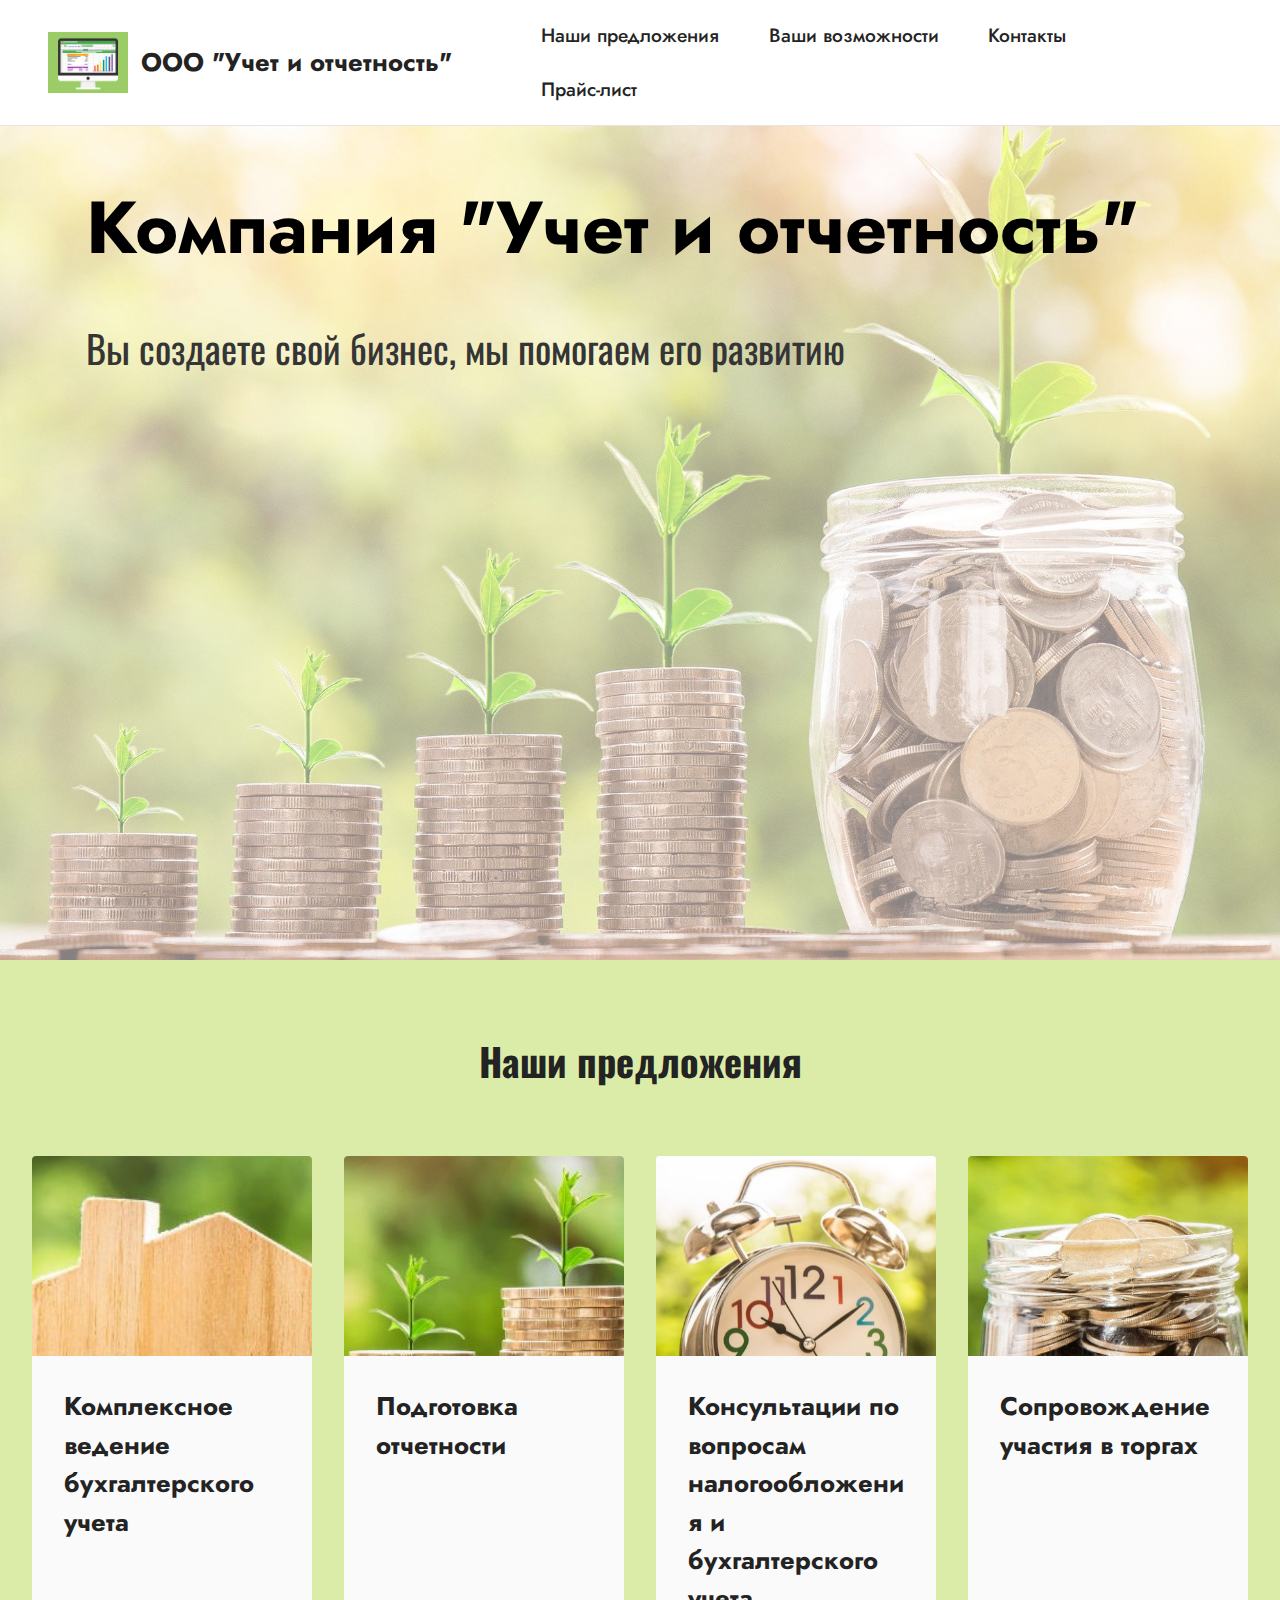
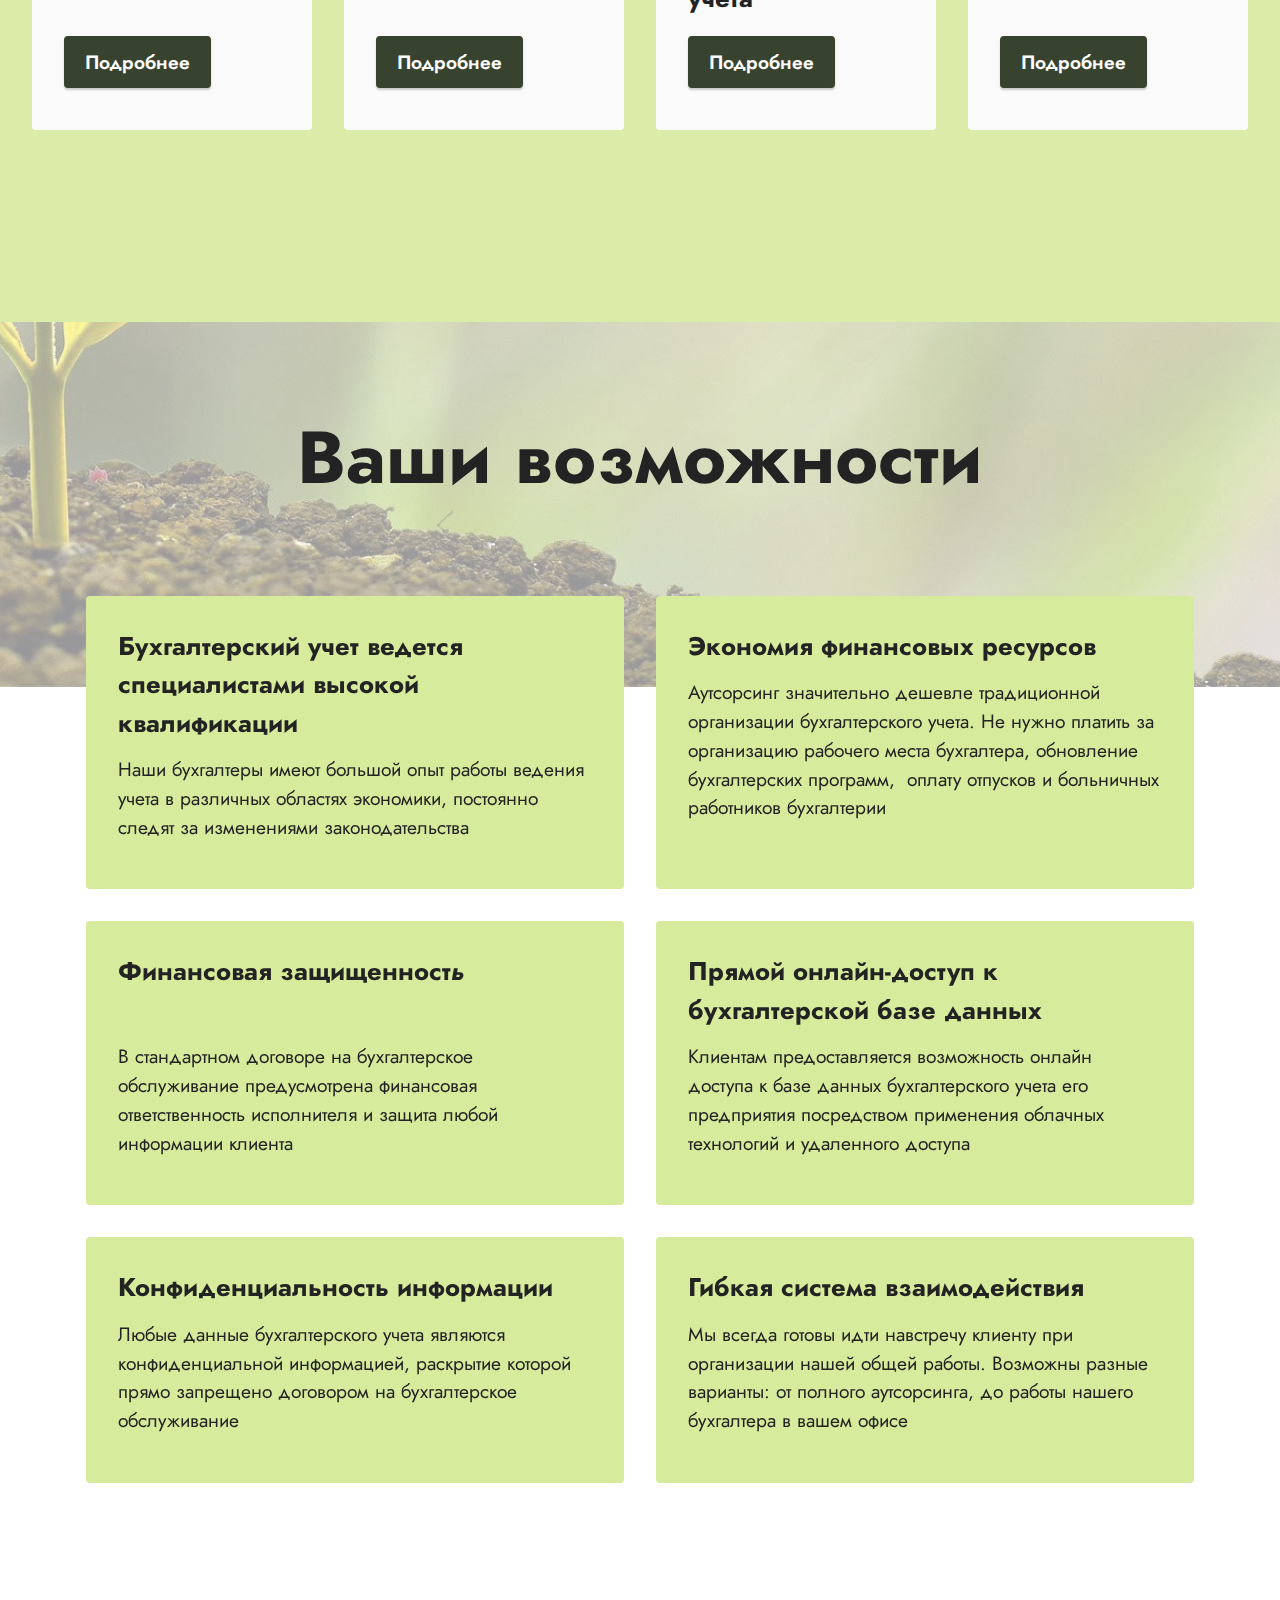
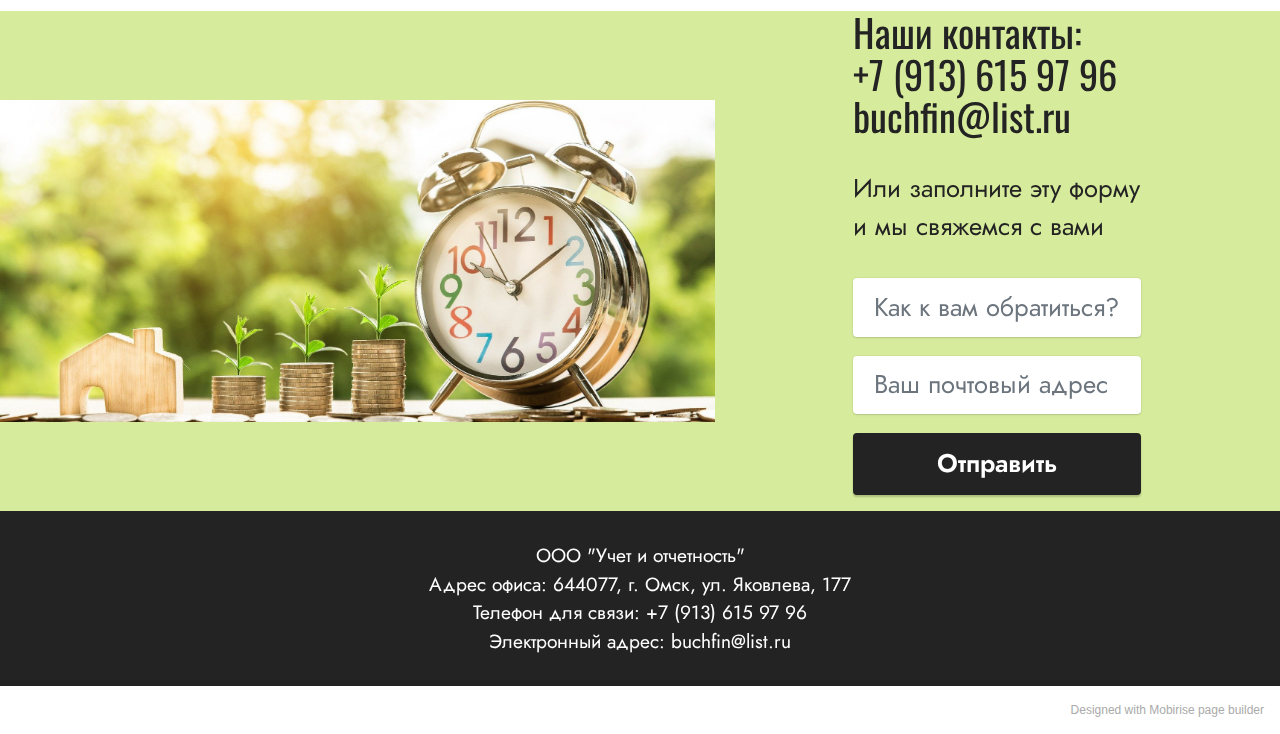
==== commit 9cc11909: "V 0.2" ====
--- a/index.html
+++ b/index.html
@@ -115,7 +115,7 @@
                         
                         
                     </div>
-                    <div class="mbr-section-btn item-footer mt-2"><a href="page1.html#content14-17" class="btn item-btn btn-primary display-7" target="_blank">Подробнее</a></div>
+                    <div class="mbr-section-btn item-footer mt-2"><a href="page1.html#content14-1o" class="btn item-btn btn-primary display-7" target="_blank">Подробнее</a></div>
                 </div>
             </div><div class="item features-image сol-12 col-md-6 col-lg-3">
                 <div class="item-wrapper">
@@ -128,7 +128,7 @@
                         
                         
                     </div>
-                    <div class="mbr-section-btn item-footer mt-2"><a href="page1.html#content14-17" class="btn btn-primary item-btn display-7" target="_blank">Подробнее</a></div>
+                    <div class="mbr-section-btn item-footer mt-2"><a href="page1.html#content14-1p" class="btn btn-primary item-btn display-7" target="_blank">Подробнее</a></div>
                 </div>
             </div><div class="item features-image сol-12 col-md-6 col-lg-3">
                 <div class="item-wrapper">
@@ -254,7 +254,7 @@
                 </div>
             </div>
             <div class="col-lg-3 offset-lg-1 mbr-form" data-form-type="formoid">
-                <form action="https://mobirise.eu/" method="POST" class="mbr-form form-with-styler" data-form-title="Form Name"><input type="hidden" name="email" data-form-email="true" value="y5bqqGk/dDwsZCyQzuIjPBcmz37fsvOUtgq8ciHvunCCaUxEdRWAOSdjBmNCWpwfc0aMlXNDbZsODBGO4Di7nUTBG/PcpRp6veGnugmZunSz46IM7+R8z9iFpBeefvGs">
+                <form action="https://mobirise.eu/" method="POST" class="mbr-form form-with-styler" data-form-title="Form Name"><input type="hidden" name="email" data-form-email="true" value="qSDzS+bXHQazewhyZc6PJbwD5gxJEGzCn0oaAzUH9I1F+LOBN3QSLe+8quuQ54r6AEDZNXXzHbMN1zaUvDJuTPwCJzbukLk9s6Tuz5XnpvyuDhqsh+546/QzuoxpESa4">
                     <div class="row">
                         <div hidden="hidden" data-form-alert="" class="alert alert-success col-12">Спасибо, мы свяжемся с вами!</div>
                         <div hidden="hidden" data-form-alert-danger="" class="alert alert-danger col-12">Oops...! some
@@ -296,7 +296,7 @@
             </div>
         </div>
     </div>
-</section><section style="background-color: #fff; font-family: -apple-system, BlinkMacSystemFont, 'Segoe UI', 'Roboto', 'Helvetica Neue', Arial, sans-serif; color:#aaa; font-size:12px; padding: 0; align-items: center; display: flex;"><a href="https://mobirise.site/k" style="flex: 1 1; height: 3rem; padding-left: 1rem;"></a><p style="flex: 0 0 auto; margin:0; padding-right:1rem;">Mobirise free maker - <a href="https://mobirise.site/p" style="color:#aaa;">Click for more</a></p></section><script src="assets/web/assets/jquery/jquery.min.js"></script>  <script src="assets/popper/popper.min.js"></script>  <script src="assets/tether/tether.min.js"></script>  <script src="assets/bootstrap/js/bootstrap.min.js"></script>  <script src="assets/smoothscroll/smooth-scroll.js"></script>  <script src="assets/parallax/jarallax.min.js"></script>  <script src="assets/dropdown/js/nav-dropdown.js"></script>  <script src="assets/dropdown/js/navbar-dropdown.js"></script>  <script src="assets/touchswipe/jquery.touch-swipe.min.js"></script>  <script src="assets/formstyler/jquery.formstyler.js"></script>  <script src="assets/formstyler/jquery.formstyler.min.js"></script>  <script src="assets/datepicker/jquery.datetimepicker.full.js"></script>  <script src="assets/theme/js/script.js"></script>  <script src="assets/formoid/formoid.min.js"></script>  
+</section><section style="background-color: #fff; font-family: -apple-system, BlinkMacSystemFont, 'Segoe UI', 'Roboto', 'Helvetica Neue', Arial, sans-serif; color:#aaa; font-size:12px; padding: 0; align-items: center; display: flex;"><a href="https://mobirise.site/w" style="flex: 1 1; height: 3rem; padding-left: 1rem;"></a><p style="flex: 0 0 auto; margin:0; padding-right:1rem;">Designed with Mobirise <a href="https://mobirise.site/j" style="color:#aaa;">page</a> builder</p></section><script src="assets/web/assets/jquery/jquery.min.js"></script>  <script src="assets/popper/popper.min.js"></script>  <script src="assets/tether/tether.min.js"></script>  <script src="assets/bootstrap/js/bootstrap.min.js"></script>  <script src="assets/smoothscroll/smooth-scroll.js"></script>  <script src="assets/parallax/jarallax.min.js"></script>  <script src="assets/dropdown/js/nav-dropdown.js"></script>  <script src="assets/dropdown/js/navbar-dropdown.js"></script>  <script src="assets/touchswipe/jquery.touch-swipe.min.js"></script>  <script src="assets/formstyler/jquery.formstyler.js"></script>  <script src="assets/formstyler/jquery.formstyler.min.js"></script>  <script src="assets/datepicker/jquery.datetimepicker.full.js"></script>  <script src="assets/theme/js/script.js"></script>  <script src="assets/formoid/formoid.min.js"></script>  
   
   
  <div id="scrollToTop" class="scrollToTop mbr-arrow-up"><a style="text-align: center;"><i class="mbr-arrow-up-icon mbr-arrow-up-icon-cm cm-icon cm-icon-smallarrow-up"></i></a></div>
--- a/assets/mobirise/css/mbr-additional.css
+++ b/assets/mobirise/css/mbr-additional.css
@@ -1586,6 +1586,52 @@
   font-size: 2rem;
   width: 1.6rem;
 }
+.cid-szr4dXQmCw {
+  padding-top: 5rem;
+  padding-bottom: 5rem;
+  background-color: #ffffff;
+}
+.cid-szr4dXQmCw ul {
+  list-style: none;
+  margin: 0;
+  padding-left: 2.5rem;
+}
+.cid-szr4dXQmCw li {
+  position: relative;
+  margin-bottom: 1rem;
+}
+.cid-szr4dXQmCw ul li::before {
+  position: absolute;
+  left: -1.6rem;
+  content: "\2022";
+  color: #38432f;
+  font-weight: bold;
+  font-size: 2rem;
+  width: 1.6rem;
+}
+.cid-szr4ePIheI {
+  padding-top: 5rem;
+  padding-bottom: 5rem;
+  background-color: #ffffff;
+}
+.cid-szr4ePIheI ul {
+  list-style: none;
+  margin: 0;
+  padding-left: 2.5rem;
+}
+.cid-szr4ePIheI li {
+  position: relative;
+  margin-bottom: 1rem;
+}
+.cid-szr4ePIheI ul li::before {
+  position: absolute;
+  left: -1.6rem;
+  content: "\2022";
+  color: #38432f;
+  font-weight: bold;
+  font-size: 2rem;
+  width: 1.6rem;
+}
 .cid-szqQFd0O4S {
   padding-top: 5rem;
   padding-bottom: 5rem;
@@ -1609,22 +1655,26 @@
   font-size: 2rem;
   width: 1.6rem;
 }
-.cid-szndnHk2nO {
-  padding-top: 5rem;
-  padding-bottom: 5rem;
+.cid-szrdpnV9W0 {
+  padding-top: 1rem;
+  padding-bottom: 1rem;
   background-color: #ffffff;
 }
-.cid-szndnHk2nO .mbr-overlay {
+.cid-szrdpnV9W0 .mbr-overlay {
   background-color: #ffffff;
   opacity: 0.4;
 }
-.cid-szndnHk2nO form .mbr-section-btn {
+.cid-szrdpnV9W0 form .mbr-section-btn {
   text-align: center;
-  margin-bottom: 1.2rem;
-}
-.cid-szndnHk2nO form .mbr-section-btn .btn {
   width: 100%;
-  height: 100%;
+}
+.cid-szrdpnV9W0 form .mbr-section-btn .btn {
+  display: inline-flex;
+}
+@media (max-width: 991px) {
+  .cid-szrdpnV9W0 form .mbr-section-btn .btn {
+    width: 100%;
+  }
 }
 .cid-szqTMh1D4b {
   padding-top: 30px;
--- a/assets/mobirise/css/mbr-additional.css
+++ b/assets/mobirise/css/mbr-additional.css
@@ -1586,6 +1586,52 @@
   font-size: 2rem;
   width: 1.6rem;
 }
+.cid-szr4dXQmCw {
+  padding-top: 5rem;
+  padding-bottom: 5rem;
+  background-color: #ffffff;
+}
+.cid-szr4dXQmCw ul {
+  list-style: none;
+  margin: 0;
+  padding-left: 2.5rem;
+}
+.cid-szr4dXQmCw li {
+  position: relative;
+  margin-bottom: 1rem;
+}
+.cid-szr4dXQmCw ul li::before {
+  position: absolute;
+  left: -1.6rem;
+  content: "\2022";
+  color: #38432f;
+  font-weight: bold;
+  font-size: 2rem;
+  width: 1.6rem;
+}
+.cid-szr4ePIheI {
+  padding-top: 5rem;
+  padding-bottom: 5rem;
+  background-color: #ffffff;
+}
+.cid-szr4ePIheI ul {
+  list-style: none;
+  margin: 0;
+  padding-left: 2.5rem;
+}
+.cid-szr4ePIheI li {
+  position: relative;
+  margin-bottom: 1rem;
+}
+.cid-szr4ePIheI ul li::before {
+  position: absolute;
+  left: -1.6rem;
+  content: "\2022";
+  color: #38432f;
+  font-weight: bold;
+  font-size: 2rem;
+  width: 1.6rem;
+}
 .cid-szqQFd0O4S {
   padding-top: 5rem;
   padding-bottom: 5rem;
@@ -1609,22 +1655,26 @@
   font-size: 2rem;
   width: 1.6rem;
 }
-.cid-szndnHk2nO {
-  padding-top: 5rem;
-  padding-bottom: 5rem;
+.cid-szrdpnV9W0 {
+  padding-top: 1rem;
+  padding-bottom: 1rem;
   background-color: #ffffff;
 }
-.cid-szndnHk2nO .mbr-overlay {
+.cid-szrdpnV9W0 .mbr-overlay {
   background-color: #ffffff;
   opacity: 0.4;
 }
-.cid-szndnHk2nO form .mbr-section-btn {
+.cid-szrdpnV9W0 form .mbr-section-btn {
   text-align: center;
-  margin-bottom: 1.2rem;
-}
-.cid-szndnHk2nO form .mbr-section-btn .btn {
   width: 100%;
-  height: 100%;
+}
+.cid-szrdpnV9W0 form .mbr-section-btn .btn {
+  display: inline-flex;
+}
+@media (max-width: 991px) {
+  .cid-szrdpnV9W0 form .mbr-section-btn .btn {
+    width: 100%;
+  }
 }
 .cid-szqTMh1D4b {
   padding-top: 30px;
